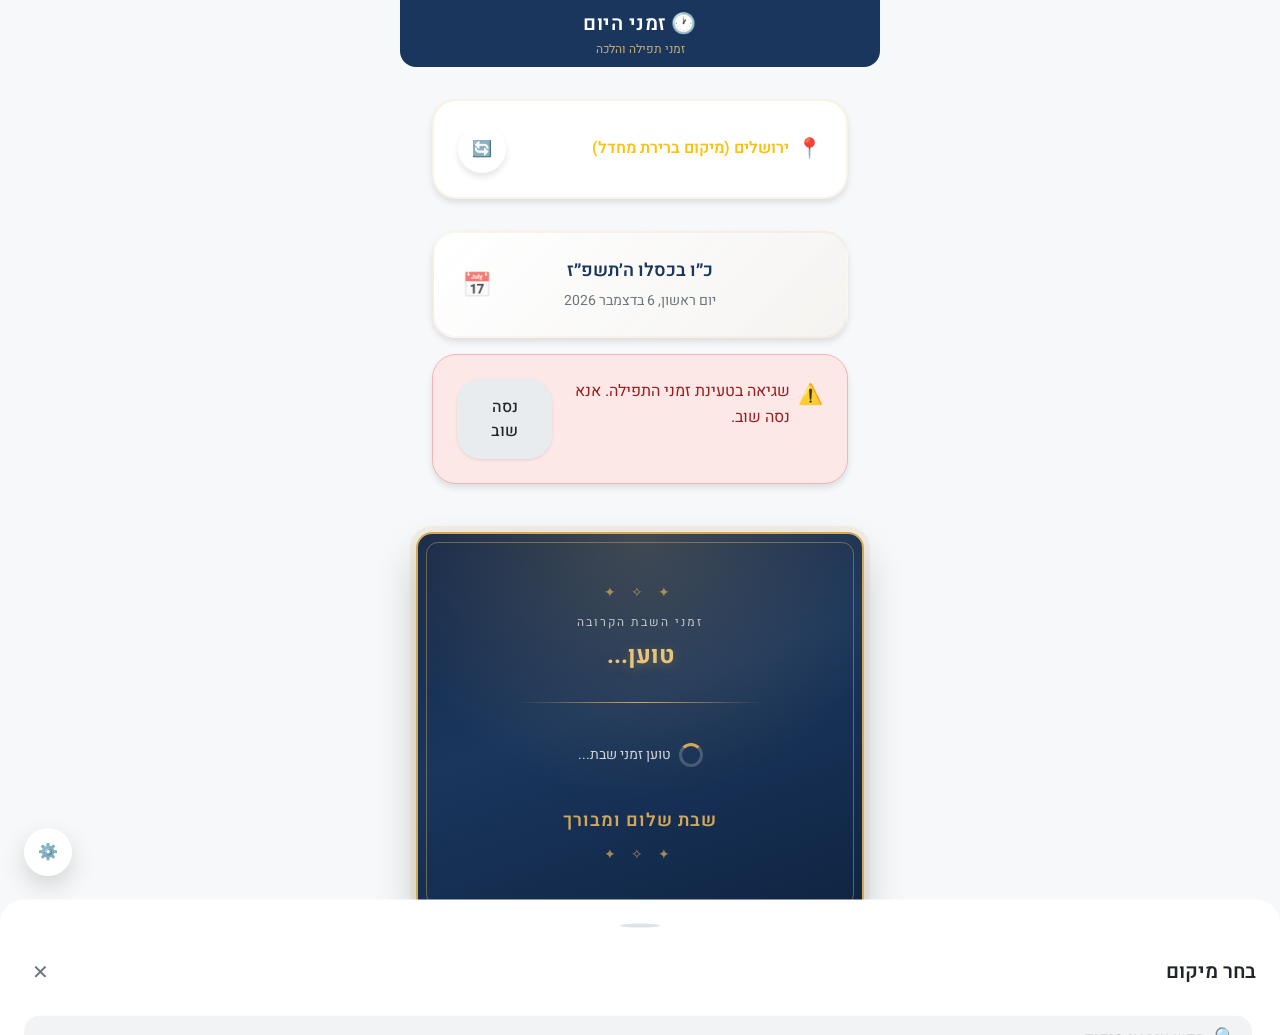
==== index.html @ 5bf45f2b "feat: add dedicated Shabbat times section with Parashat HaShavua Replace the Shabbat zmanim that use" ====
<!DOCTYPE html>
<html lang="he" dir="rtl">
<head>
    <meta charset="UTF-8">
    <meta name="viewport" content="width=device-width, initial-scale=1.0, maximum-scale=1.0, user-scalable=no, viewport-fit=cover">
    <meta name="theme-color" content="#1a365d">
    <meta name="apple-mobile-web-app-capable" content="yes">
    <meta name="apple-mobile-web-app-status-bar-style" content="black-translucent">
    <meta name="apple-mobile-web-app-title" content="זמני היום">
    <meta name="mobile-web-app-capable" content="yes">
    <meta name="format-detection" content="telephone=no">
    
    <title>זמני היום - Zmaney HaYom</title>
    <meta name="description" content="זמני תפילה והלכה - Jewish Prayer Times App">
    
    <!-- Favicon & Icons -->
    <link rel="icon" type="image/svg+xml" href="icons/icon-192.svg">
    <link rel="apple-touch-icon" href="icons/icon-192.svg">
    <link rel="manifest" href="manifest.json">
    
    <!-- Styles -->
    <link rel="preconnect" href="https://fonts.googleapis.com">
    <link rel="preconnect" href="https://fonts.gstatic.com" crossorigin>
    <link href="https://fonts.googleapis.com/css2?family=Heebo:wght@400;500;600;700&display=swap" rel="stylesheet">
    <link rel="stylesheet" href="css/styles.css">
</head>
<body>
    <div class="app-container">
        <!-- Header -->
        <header class="header" style="margin-bottom: 2rem;">
            <div class="header-content">
                <h1 class="app-title">🕐 זמני היום</h1>
                <p class="app-subtitle">זמני תפילה והלכה</p>
            </div>
        </header>

        <!-- Main Content -->
        <main class="main-content">
            <!-- Location Section -->
            <section class="location-section">
                <div class="location-info">
                    <span class="location-icon">📍</span>
                    <span id="location-name" class="location-name">מאתר מיקום...</span>
                </div>
                <button id="refresh-btn" class="btn btn-icon" aria-label="רענן מיקום">
                    🔄
                </button>
            </section>

            <!-- Date Section -->
            <section class="date-section">
                <div class="date-picker-container">
                    <button id="date-picker-btn" class="date-picker-btn" aria-label="בחר תאריך">
                        📅
                    </button>
                    <input type="date" id="date-input" class="date-input-hidden">
                    <div id="hebrew-date" class="hebrew-date">טוען תאריך...</div>
                    <div id="gregorian-date" class="gregorian-date"></div>
                    <button id="today-btn" class="today-btn" style="display: none;">
                       חזרה להיום ←
                    </button>
                </div>
            </section>

            <!-- Next Zman Countdown -->
            <section id="next-zman" class="next-zman-section" style="display: none; margin-bottom: 2rem;">
                <div class="next-zman-label">הזמן הבא:</div>
                <div class="next-zman-info">
                    <span id="next-zman-name" class="next-zman-name"></span>
                    <span id="next-zman-countdown" class="next-zman-countdown"></span>
                    <span id="next-zman-time" class="next-zman-time"></span>
                </div>
            </section>

            <!-- Loading State -->
            <div id="loading" class="loading-container">
                <div class="spinner"></div>
                <p>טוען זמנים...</p>
            </div>

            <!-- Error State -->
            <div id="error" class="alert alert-error" style="display: none;">
                <span class="alert-icon">⚠️</span>
                <span id="error-message">שגיאה בטעינת הנתונים</span>
                <button id="retry-btn" class="btn btn-secondary">נסה שוב</button>
            </div>

            <!-- Zmanim Grid -->
            <section id="zmanim-container" class="zmanim-grid" style="display: none;">
                <!-- Cards will be injected here by JavaScript -->
            </section>

            <!-- Shabbat Times Section -->
            <section id="shabbat-section" class="shabbat-section" aria-label="זמני שבת">
                <div class="shabbat-card">
                    <div class="shabbat-ornament shabbat-ornament-top">✦ ✧ ✦</div>
                    <div class="shabbat-header">
                        <span class="shabbat-eyebrow">זמני השבת הקרובה</span>
                        <h2 id="shabbat-parasha" class="shabbat-parasha">טוען...</h2>
                        <div id="shabbat-tags" class="shabbat-tags"></div>
                        <p id="shabbat-date" class="shabbat-date"></p>
                    </div>
                    <div id="shabbat-times" class="shabbat-times">
                        <div class="shabbat-loading">
                            <div class="spinner spinner-small"></div>
                            <span>טוען זמני שבת...</span>
                        </div>
                    </div>
                    <p class="shabbat-blessing">שבת שלום ומבורך</p>
                    <div class="shabbat-ornament shabbat-ornament-bottom">✦ ✧ ✦</div>
                </div>
            </section>
        </main>

        <!-- Footer -->
        <footer class="footer">
            <p>נתונים מ-<a href="https://www.hebcal.com" target="_blank" rel="noopener">Hebcal</a></p>
            <p class="footer-note">הזמנים להלכה בלבד - יש להתייעץ עם רב</p>
        </footer>

        <!-- Settings Button (Fixed Position) -->
        <button class="btn btn-icon btn-settings" id="settings-btn" aria-label="הגדרות">
            ⚙️
        </button>

        <!-- Settings Modal -->
        <div class="modal-overlay" id="settings-overlay"></div>
        <div class="modal" id="settings-modal">
            <div class="modal-handle"></div>
            <div class="modal-header">
                <h2 class="modal-title">הגדרות תצוגה</h2>
                <button class="modal-close" id="settings-close" aria-label="סגור">✕</button>
            </div>
            <div class="modal-content">
                <p class="settings-description">בחר אילו זמנים להציג:</p>
                
                <div class="settings-group" id="zmanim-toggles">
                    <!-- Toggles will be generated by JavaScript -->
                </div>

                <div class="settings-actions">
                    <button class="btn btn-secondary" id="select-all-btn">בחר הכל</button>
                    <button class="btn btn-secondary" id="deselect-all-btn">נקה הכל</button>
                </div>
            </div>
        </div>

        <!-- Location Picker Modal -->
        <div class="modal-overlay" id="location-overlay"></div>
        <div class="modal location-modal" id="location-modal">
            <div class="modal-handle"></div>
            <div class="modal-header">
                <h2 class="modal-title">בחר מיקום</h2>
                <button class="modal-close" id="location-close" aria-label="סגור">✕</button>
            </div>
            <div class="modal-content">
                
                <!-- Search Box -->
                <div class="location-search">
                    <div class="search-input-wrapper">
                        <span class="search-icon">🔍</span>
                        <input 
                            type="text" 
                            id="location-search-input" 
                            class="search-input"
                            placeholder="חפש עיר או מיקום..."
                            autocomplete="off"
                        >
                        <button class="search-clear" id="search-clear" style="display: none;">✕</button>
                    </div>
                    <div class="search-results" id="search-results" style="display: none;"></div>
                </div>

                <!-- Current Location Button -->
                <button class="location-option location-current" id="use-current-location">
                    <span class="location-option-icon">📍</span>
                    <div class="location-option-text">
                        <span class="location-option-name">השתמש במיקום הנוכחי</span>
                        <span class="location-option-sub">זיהוי אוטומטי באמצעות GPS</span>
                    </div>
                    <span class="location-option-arrow">←</span>
                </button>

                <!-- Favorites Section -->
                <div class="location-section" id="favorites-section">
                    <div class="location-section-header">
                        <h3 class="location-section-title">⭐ מיקומים שמורים</h3>
                    </div>
                    <div class="location-list" id="favorites-list">
                        <p class="location-empty">אין מיקומים שמורים</p>
                    </div>
                </div>

                <!-- Recent Searches Section -->
                <div class="location-section" id="recent-section">
                    <div class="location-section-header">
                        <h3 class="location-section-title">🕐 חיפושים אחרונים</h3>
                    </div>
                    <div class="location-list" id="recent-list">
                        <p class="location-empty">אין חיפושים אחרונים</p>
                    </div>
                </div>

            </div>
        </div>

    </div>

    <!-- Scripts -->
    <script type="module" src="js/app.js"></script>
</body>
</html>
---- css/styles.css ----
/* ============================================
   זמני היום - Jewish Prayer Times App
   Mobile-First Responsive CSS
   ============================================ */

/* ============================================
   CSS Custom Properties (Variables)
   ============================================ */
:root {
  /* Primary Colors - Spiritual Theme */
  --color-primary: #1a365d;
  --color-primary-light: #2c5282;
  --color-primary-dark: #0f2442;
  
  /* Gold Accents */
  --color-gold: #d4a857;
  --color-gold-light: #e6c47a;
  --color-gold-dark: #b8923e;
  
  /* Neutral Colors */
  --color-white: #ffffff;
  --color-off-white: #f7f8fa;
  --color-gray-100: #f1f3f5;
  --color-gray-200: #e9ecef;
  --color-gray-300: #dee2e6;
  --color-gray-400: #ced4da;
  --color-gray-500: #adb5bd;
  --color-gray-600: #6c757d;
  --color-gray-700: #495057;
  --color-gray-800: #343a40;
  --color-gray-900: #212529;
  
  /* Semantic Colors */
  --color-success: #28a745;
  --color-warning: #ffc107;
  --color-error: #dc3545;
  --color-info: #17a2b8;
  
  /* Background Colors */
  --bg-primary: linear-gradient(135deg, #1a365d 0%, #2c5282 50%, #1a365d 100%);
  --bg-card: var(--color-white);
  --bg-body: var(--color-off-white);
  
  /* Text Colors */
  --text-primary: var(--color-gray-900);
  --text-secondary: var(--color-gray-600);
  --text-light: var(--color-white);
  --text-gold: var(--color-gold);
  
  /* Shadows */
  --shadow-sm: 0 1px 3px rgba(0, 0, 0, 0.1);
  --shadow-md: 0 4px 6px rgba(0, 0, 0, 0.1);
  --shadow-lg: 0 10px 25px rgba(0, 0, 0, 0.15);
  --shadow-xl: 0 20px 40px rgba(0, 0, 0, 0.2);
  --shadow-gold: 0 4px 15px rgba(212, 168, 87, 0.3);
  
  /* Border Radius */
  --radius-sm: 8px;
  --radius-md: 12px;
  --radius-lg: 16px;
  --radius-xl: 24px;
  --radius-full: 50%;
  
  /* Spacing */
  --space-xs: 4px;
  --space-sm: 8px;
  --space-md: 16px;
  --space-lg: 24px;
  --space-xl: 32px;
  --space-2xl: 48px;
  
  /* Typography */
  --font-family: 'Heebo', 'Segoe UI', Tahoma, Geneva, Verdana, sans-serif;
  --font-family-hebrew: 'Heebo', 'David Libre', 'Frank Ruhl Libre', serif;
  --font-size-xs: 0.75rem;
  --font-size-sm: 0.875rem;
  --font-size-md: 1rem;
  --font-size-lg: 1.125rem;
  --font-size-xl: 1.25rem;
  --font-size-2xl: 1.5rem;
  --font-size-3xl: 2rem;
  --font-weight-normal: 400;
  --font-weight-medium: 500;
  --font-weight-semibold: 600;
  --font-weight-bold: 700;
  
  /* Transitions */
  --transition-fast: 150ms ease;
  --transition-normal: 250ms ease;
  --transition-slow: 350ms ease;
  
  /* Z-Index Scale */
  --z-base: 1;
  --z-dropdown: 100;
  --z-sticky: 200;
  --z-modal: 300;
  --z-overlay: 400;
  --z-toast: 500;
  
  /* Safe Area (iPhone Notch) */
  --safe-area-top: env(safe-area-inset-top, 0px);
  --safe-area-bottom: env(safe-area-inset-bottom, 0px);
  --safe-area-left: env(safe-area-inset-left, 0px);
  --safe-area-right: env(safe-area-inset-right, 0px);
}

/* ============================================
   Dark Mode Support
   ============================================ */
@media (prefers-color-scheme: dark) {
  :root {
    --color-primary: #2c5282;
    --color-primary-light: #3d7aed;
    --color-primary-dark: #1a365d;
    
    --bg-card: #1e2a3a;
    --bg-body: #0f1724;
    
    --text-primary: #e2e8f0;
    --text-secondary: #a0aec0;
    
    --color-gray-100: #2d3748;
    --color-gray-200: #4a5568;
    --color-gray-300: #718096;
    
    --shadow-sm: 0 1px 3px rgba(0, 0, 0, 0.3);
    --shadow-md: 0 4px 6px rgba(0, 0, 0, 0.4);
    --shadow-lg: 0 10px 25px rgba(0, 0, 0, 0.5);
  }
  
  /* Card titles in dark mode */
  .time-name {
    color: #e2e8f0 !important;
  }
  
  .time-value {
    color: #90cdf4 !important;
  }
}

/* ============================================
   Reset & Base Styles
   ============================================ */
*,
*::before,
*::after {
  box-sizing: border-box;
  margin: 0;
  padding: 0;
}

html {
  font-size: 16px;
  -webkit-text-size-adjust: 100%;
  -webkit-tap-highlight-color: transparent;
  scroll-behavior: smooth;
}

body {
  font-family: var(--font-family);
  font-size: var(--font-size-md);
  font-weight: var(--font-weight-normal);
  line-height: 1.6;
  color: var(--text-primary);
  background: var(--bg-body);
  min-height: 100vh;
  min-height: -webkit-fill-available;
  direction: rtl;
  text-align: right;
  padding-top: var(--safe-area-top);
  padding-bottom: var(--safe-area-bottom);
  padding-left: var(--safe-area-left);
  padding-right: var(--safe-area-right);
  -webkit-font-smoothing: antialiased;
  -moz-osx-font-smoothing: grayscale;
}

/* ============================================
   App Container
   ============================================ */
.app-container {
  max-width: 480px;
  margin: 0 auto;
  min-height: 100vh;
  display: flex;
  flex-direction: column;
}

/* ============================================
   Header Styles
   ============================================ */
.header {
  background: var(--color-primary);
  color: var(--text-light);
  padding: var(--space-sm) var(--space-md);
  padding-top: calc(var(--space-sm) + var(--safe-area-top));
  text-align: center;
  position: relative;
  border-radius: 0 0 var(--radius-lg) var(--radius-lg);
}

.header-content {
  position: relative;
  z-index: var(--z-base);
}

.app-title {
  font-family: var(--font-family-hebrew);
  font-size: var(--font-size-xl);
  font-weight: var(--font-weight-semibold);
  margin-bottom: 0;
  letter-spacing: 0.5px;
}

.app-title-icon {
  display: inline-block;
  margin-left: var(--space-sm);
  font-size: var(--font-size-lg);
}

.app-subtitle {
  font-size: var(--font-size-xs);
  opacity: 0.85;
  color: var(--color-gold-light);
}

/* Decorative Star of David */
.header-decoration {
  display: none;
}

.header-decoration-right {
  display: none;
}

/* ============================================
   Location Display Section
   ============================================ */
.location-section {
  background: var(--bg-card);
  padding: var(--space-lg);
  margin: var(--space-md);
  border-radius: var(--radius-xl);
  box-shadow: var(--shadow-md);
  display: flex;
  align-items: center;
  justify-content: space-between;
  gap: var(--space-md);
  border: 2px solid rgba(212, 168, 87, 0.15);
}

.location-info {
  display: flex;
  align-items: center;
  gap: var(--space-sm);
  flex: 1;
  min-width: 0;
}

.location-icon {
  font-size: var(--font-size-xl);
  color: var(--color-primary);
  flex-shrink: 0;
}

.location-text {
  flex: 1;
  min-width: 0;
}

.location-name {
  font-size: var(--font-size-md);
  font-weight: var(--font-weight-semibold);
  color: var(--text-primary);
  white-space: nowrap;
  overflow: hidden;
  text-overflow: ellipsis;
}

.location-coords {
  font-size: var(--font-size-xs);
  color: var(--text-secondary);
  direction: ltr;
  text-align: right;
}

/* ============================================
   Date Display
   ============================================ */
.date-section {
  text-align: center;
  padding: var(--space-lg);
  background: linear-gradient(135deg, var(--bg-card) 0%, rgba(212, 168, 87, 0.05) 100%);
  border-radius: var(--radius-xl);
  margin: var(--space-md);
  box-shadow: var(--shadow-md);
  border: 2px solid rgba(212, 168, 87, 0.1);
}

.date-picker-container {
  display: flex;
  flex-direction: column;
  align-items: center;
  gap: var(--space-xs);
  position: relative;
  padding: 0 50px; /* Space for icons on both sides */
}

.hebrew-date {
  font-family: var(--font-family-hebrew);
  font-size: var(--font-size-lg);
  font-weight: var(--font-weight-semibold);
  color: var(--color-primary);
}

.gregorian-date {
  font-size: var(--font-size-sm);
  color: var(--text-secondary);
  direction: ltr;
  display: inline-block;
}

.date-picker-btn {
  position: absolute;
  left: 0;
  top: 50%;
  transform: translateY(-50%);
  background: none;
  border: none;
  font-size: 1.5rem;
  cursor: pointer;
  padding: var(--space-xs);
  border-radius: var(--radius-md);
  transition: all 0.2s ease;
  opacity: 0.7;
}

.date-picker-btn:hover {
  opacity: 1;
  background: rgba(212, 168, 87, 0.1);
}

.date-input-hidden {
  position: absolute;
  left: 0;
  top: 50%;
  transform: translateY(-50%);
  width: 44px;
  height: 44px;
  opacity: 0;
  cursor: pointer;
  z-index: 10;
  /* Make clickable on iOS */
  -webkit-appearance: none;
  appearance: none;
}

.today-btn {
  position: absolute;
  right: -24px;
  top: 50%;
  transform: translateY(-50%);
  padding: var(--space-xs) var(--space-sm);
  background: var(--color-accent);
  color: white;
  border: none;
  border-radius: var(--radius-lg);
  font-family: var(--font-family-hebrew);
  font-size: var(--font-size-xs);
  font-weight: var(--font-weight-semibold);
  cursor: pointer;
  transition: all 0.2s ease;
  box-shadow: 0 2px 8px rgba(212, 168, 87, 0.4);
  animation: pulse-glow 2s ease-in-out infinite;
  white-space: nowrap;
}

.today-btn:hover {
  background: var(--color-accent-dark);
  transform: translateY(-50%) scale(1.05);
}

@keyframes pulse-glow {
  0%, 100% {
    box-shadow: 0 2px 8px rgba(212, 168, 87, 0.4);
  }
  50% {
    box-shadow: 0 2px 16px rgba(212, 168, 87, 0.7);
  }
}

.date-section.custom-date {
  border-color: var(--color-accent);
  background: linear-gradient(135deg, var(--bg-card) 0%, rgba(212, 168, 87, 0.15) 100%);
}

/* ============================================
   Main Content Area
   ============================================ */
.main-content {
  flex: 1;
  padding: var(--space-md);
  padding-bottom: calc(var(--space-xl) + var(--safe-area-bottom));
  margin-top: calc(-1 * var(--space-xl));
  position: relative;
  z-index: 10;
}

/* ============================================
   Prayer Times Grid
   ============================================ */
.times-grid {
  display: grid;
  grid-template-columns: repeat(2, 1fr);
  gap: var(--space-md);
}

/* Zmanim Grid (alternative name) */
.zmanim-grid {
  display: grid;
  grid-template-columns: repeat(2, 1fr);
  gap: var(--space-md);
}

/* Single column for very small screens */
@media (max-width: 320px) {
  .times-grid,
  .zmanim-grid {
    grid-template-columns: 1fr;
  }
}

/* Three columns for larger screens */
@media (min-width: 768px) {
  .times-grid,
  .zmanim-grid {
    grid-template-columns: repeat(3, 1fr);
  }
}

/* ============================================
   Next Zman Countdown Section
   ============================================ */
.next-zman-section {
  background: linear-gradient(135deg, var(--color-primary) 0%, var(--color-primary-light) 100%);
  color: var(--text-light);
  padding: var(--space-xl);\n  border-radius: var(--radius-xl);
  margin-top: var(--space-lg);
  text-align: center;
  box-shadow: var(--shadow-lg);
  border: 3px solid rgba(212, 168, 87, 0.3);
  border-radius: var(--radius-xl);
}

.next-zman-label {
  font-size: var(--font-size-sm);
  opacity: 0.9;
  margin-bottom: var(--space-sm);
  text-transform: uppercase;
  letter-spacing: 1px;
}

.next-zman-info {
  display: flex;
  flex-direction: column;
  align-items: center;
  gap: var(--space-sm);
}

.next-zman-name {
  font-size: var(--font-size-xl);
  font-weight: var(--font-weight-bold);
  color: var(--color-gold-light);
}

.next-zman-countdown {
  font-size: var(--font-size-3xl);
  font-weight: var(--font-weight-bold);
  direction: ltr;
  font-variant-numeric: tabular-nums;
  text-shadow: 0 2px 8px rgba(0, 0, 0, 0.3);
}

.next-zman-time {
  font-size: var(--font-size-md);
  opacity: 0.85;
  direction: ltr;
  font-weight: var(--font-weight-medium);
  color: var(--color-gold-light);
}

/* ============================================
   Time Card Styles
   ============================================ */
.time-card {
  background: var(--bg-card);
  border-radius: var(--radius-xl);
  padding: var(--space-xl);
  text-align: center;
  box-shadow: var(--shadow-md);
  transition: transform var(--transition-normal), 
              box-shadow var(--transition-normal);
  position: relative;
  overflow: hidden;
  border: 2px solid rgba(212, 168, 87, 0.1);
}

.time-card::before {
  content: '';
  position: absolute;
  top: 0;
  left: 0;
  right: 0;
  height: 4px;
  background: linear-gradient(90deg, var(--color-gold), var(--color-gold-light));
  opacity: 0;
  transition: opacity var(--transition-normal);
}

.time-card:hover,
.time-card:focus-within {
  transform: translateY(-4px) scale(1.02);
  box-shadow: var(--shadow-xl);
  border-color: rgba(212, 168, 87, 0.3);
}

.time-card:hover::before,
.time-card.active::before {
  opacity: 1;
}

.time-card.active {
  border: 3px solid var(--color-gold);
  box-shadow: var(--shadow-gold);
  transform: scale(1.05);
  background: linear-gradient(135deg, rgba(212, 168, 87, 0.1) 0%, var(--bg-card) 100%);
}

.time-card-icon {
  font-size: var(--font-size-2xl);
  margin-bottom: var(--space-sm);
  display: block;
}

.time-card-name {
  font-family: var(--font-family-hebrew);
  font-size: var(--font-size-md);
  font-weight: var(--font-weight-semibold);
  color: var(--text-primary);
  margin-bottom: var(--space-xs);
}

.time-card-name-english {
  font-size: var(--font-size-xs);
  color: var(--text-secondary);
  margin-bottom: var(--space-sm);
  display: block;
}

.time-card-value {
  font-size: var(--font-size-xl);
  font-weight: var(--font-weight-bold);
  color: var(--color-primary);
  direction: ltr;
  display: inline-block;
  font-variant-numeric: tabular-nums;
}

.time-card-passed {
  opacity: 0.5;
}

.time-card-passed .time-card-value {
  text-decoration: line-through;
  color: var(--text-secondary);
}

/* Special styling for important times */
.time-card.sunrise {
  background: linear-gradient(135deg, #fff9e6 0%, #fff 100%);
}

.time-card.sunset {
  background: linear-gradient(135deg, #ffe6cc 0%, #fff 100%);
}

/* צאת הכוכבים - Night time styling */
.time-card.tzeit {
  background: linear-gradient(135deg, #1a1f3c 0%, #2d3a5c 50%, #1a2744 100%);
  color: var(--color-white);
  border-color: rgba(100, 120, 180, 0.3);
}

.time-card.tzeit .time-name {
  color: var(--color-white);
}

.time-card.tzeit .time-value {
  color: var(--color-gold-light);
}

.time-card.tzeit .time-icon {
  filter: drop-shadow(0 0 8px rgba(255, 215, 100, 0.6));
}

.time-card.tzeit::before {
  background: linear-gradient(90deg, rgba(255, 215, 100, 0.6), rgba(200, 180, 255, 0.6));
}

@media (prefers-color-scheme: dark) {
  .time-card.sunrise {
    background: linear-gradient(135deg, #2d2a1f 0%, var(--bg-card) 100%);
  }
  
  .time-card.sunset {
    background: linear-gradient(135deg, #2d2520 0%, var(--bg-card) 100%);
  }
  
  .time-card.tzeit {
    background: linear-gradient(135deg, #0d1225 0%, #1a2744 50%, #0d1225 100%);
  }
  
  .settings-item {
    background: var(--color-gray-800);
  }
  
  .settings-item:hover {
    background: var(--color-gray-700);
  }
  
  .settings-item-name {
    color: var(--color-white);
  }
  
  .settings-item-english {
    color: var(--color-gray-400);
  }
  
  .settings-description {
    color: var(--color-gray-400);
  }
  
  .settings-actions {
    border-top-color: var(--color-gray-700);
  }
  
  .modal {
    background: var(--color-gray-900);
  }
  
  .modal-title {
    color: var(--color-white);
  }
  
  .modal-close {
    color: var(--color-gray-400);
  }
  
  .search-input-wrapper {
    background: var(--color-gray-700);
  }
  
  .search-input {
    color: var(--color-white);
  }
  
  .search-results {
    background: var(--color-gray-800);
  }
  
  .search-result-item {
    border-bottom-color: var(--color-gray-700);
  }
  
  .search-result-item:hover {
    background: var(--color-gray-700);
  }
  
  .location-item {
    background: var(--color-gray-700);
  }
  
  .location-item:hover {
    background: var(--color-gray-600);
  }
}

/* ============================================
   Filtered/Hidden Zman Cards
   ============================================ */
.time-card.filtered-out {
  display: none !important;
}

/* ============================================
   Full Width Cards
   ============================================ */
.time-card.full-width {
  grid-column: 1 / -1;
  display: flex;
  align-items: center;
  justify-content: space-between;
  text-align: right;
  padding: var(--space-md) var(--space-lg);
}

.time-card.full-width .time-card-icon {
  margin-bottom: 0;
  margin-left: var(--space-md);
}

.time-card.full-width .time-card-info {
  flex: 1;
}

.time-card.full-width .time-card-name {
  margin-bottom: 0;
}

/* ============================================
   Shabbat Times Section
   ============================================ */
.shabbat-section {
  margin-top: var(--space-2xl);
  animation: fadeIn 500ms ease-out;
}

.shabbat-card {
  position: relative;
  padding: var(--space-xl) var(--space-lg);
  text-align: center;
  color: var(--text-light);
  background:
    radial-gradient(circle at 50% 0%, rgba(212, 168, 87, 0.22) 0%, transparent 60%),
    linear-gradient(160deg, #15294a 0%, #1a365d 45%, #0f2442 100%);
  border: 2px solid var(--color-gold);
  border-radius: var(--radius-lg);
  box-shadow: var(--shadow-xl), 0 0 0 6px rgba(212, 168, 87, 0.12);
  overflow: hidden;
}

/* Inner decorative frame */
.shabbat-card::before {
  content: '';
  position: absolute;
  inset: 8px;
  border: 1px solid rgba(212, 168, 87, 0.45);
  border-radius: var(--radius-md);
  pointer-events: none;
}

.shabbat-ornament {
  color: var(--color-gold);
  font-size: var(--font-size-sm);
  letter-spacing: 6px;
  opacity: 0.75;
}

.shabbat-ornament-top {
  margin-bottom: var(--space-sm);
}

.shabbat-ornament-bottom {
  margin-top: var(--space-sm);
}

.shabbat-header {
  position: relative;
  padding-bottom: var(--space-md);
  margin-bottom: var(--space-lg);
}

.shabbat-header::after {
  content: '';
  position: absolute;
  bottom: 0;
  right: 15%;
  left: 15%;
  height: 1px;
  background: linear-gradient(90deg, transparent, var(--color-gold), transparent);
}

.shabbat-eyebrow {
  display: block;
  font-size: var(--font-size-xs);
  letter-spacing: 2px;
  text-transform: uppercase;
  color: rgba(255, 255, 255, 0.7);
  margin-bottom: var(--space-sm);
}

.shabbat-parasha {
  font-family: var(--font-family-hebrew);
  font-size: var(--font-size-2xl);
  font-weight: var(--font-weight-bold);
  color: var(--color-gold-light);
  text-shadow: 0 2px 12px rgba(212, 168, 87, 0.35);
  line-height: 1.3;
}

.shabbat-tags {
  display: flex;
  flex-wrap: wrap;
  justify-content: center;
  gap: var(--space-xs);
  margin-top: var(--space-sm);
}

.shabbat-tag {
  padding: 2px var(--space-sm);
  font-size: var(--font-size-xs);
  color: var(--color-gold-light);
  background: rgba(212, 168, 87, 0.15);
  border: 1px solid rgba(212, 168, 87, 0.4);
  border-radius: var(--radius-xl);
}

.shabbat-date {
  margin-top: var(--space-sm);
  font-size: var(--font-size-sm);
  color: rgba(255, 255, 255, 0.75);
}

.shabbat-times {
  display: flex;
  flex-direction: column;
  gap: var(--space-sm);
}

.shabbat-time-row {
  display: flex;
  align-items: center;
  gap: var(--space-sm);
  padding: var(--space-sm) var(--space-md);
  background: rgba(255, 255, 255, 0.07);
  border: 1px solid rgba(255, 255, 255, 0.1);
  border-radius: var(--radius-md);
  transition: background var(--transition-fast);
}

.shabbat-time-row:hover {
  background: rgba(255, 255, 255, 0.12);
}

.shabbat-time-row.highlight {
  background: rgba(212, 168, 87, 0.18);
  border-color: rgba(212, 168, 87, 0.55);
}

.shabbat-time-icon {
  font-size: var(--font-size-xl);
  line-height: 1;
}

.shabbat-time-name {
  flex: 1;
  text-align: right;
  font-size: var(--font-size-md);
  font-weight: var(--font-weight-medium);
}

.shabbat-time-note {
  display: block;
  font-size: var(--font-size-xs);
  font-weight: var(--font-weight-normal);
  color: rgba(255, 255, 255, 0.6);
}

.shabbat-time-value {
  font-size: var(--font-size-xl);
  font-weight: var(--font-weight-bold);
  color: var(--color-gold-light);
  direction: ltr;
  font-variant-numeric: tabular-nums;
}

.shabbat-blessing {
  margin-top: var(--space-lg);
  font-family: var(--font-family-hebrew);
  font-size: var(--font-size-lg);
  font-weight: var(--font-weight-semibold);
  color: var(--color-gold);
  letter-spacing: 1px;
}

.shabbat-loading,
.shabbat-error {
  display: flex;
  align-items: center;
  justify-content: center;
  gap: var(--space-sm);
  padding: var(--space-md);
  font-size: var(--font-size-sm);
  color: rgba(255, 255, 255, 0.8);
}

.shabbat-loading .spinner {
  border-color: rgba(255, 255, 255, 0.2);
  border-top-color: var(--color-gold);
}

@media (min-width: 768px) {
  .shabbat-card {
    padding: var(--space-2xl);
  }
}

/* ============================================
   Button Styles
   ============================================ */
.btn {
  display: inline-flex;
  align-items: center;
  justify-content: center;
  gap: var(--space-sm);
  padding: var(--space-md) var(--space-lg);
  font-family: var(--font-family);
  font-size: var(--font-size-md);
  font-weight: var(--font-weight-medium);
  text-decoration: none;
  border: none;
  border-radius: var(--radius-xl);
  cursor: pointer;
  transition: all var(--transition-normal);
  -webkit-tap-highlight-color: transparent;
  user-select: none;
  box-shadow: var(--shadow-sm);
}

.btn:focus {
  outline: 2px solid var(--color-gold);
  outline-offset: 2px;
}

.btn:disabled {
  opacity: 0.6;
  cursor: not-allowed;
}

/* Primary Button */
.btn-primary {
  background: var(--color-primary);
  color: var(--text-light);
}

.btn-primary:hover:not(:disabled) {
  background: var(--color-primary-light);
  transform: translateY(-1px);
}

.btn-primary:active:not(:disabled) {
  transform: translateY(0);
}

/* Secondary Button */
.btn-secondary {
  background: var(--color-gray-200);
  color: var(--text-primary);
}

.btn-secondary:hover:not(:disabled) {
  background: var(--color-gray-300);
}

/* Gold Button */
.btn-gold {
  background: linear-gradient(135deg, var(--color-gold), var(--color-gold-dark));
  color: var(--color-primary-dark);
  font-weight: var(--font-weight-semibold);
}

.btn-gold:hover:not(:disabled) {
  background: linear-gradient(135deg, var(--color-gold-light), var(--color-gold));
  box-shadow: var(--shadow-gold);
}

/* Icon Button */
.btn-icon {
  width: 48px;
  height: 48px;
  padding: 0;
  border-radius: var(--radius-full);
  background: var(--bg-card);
  color: var(--color-primary);
  box-shadow: var(--shadow-md);
}

.btn-icon:hover:not(:disabled) {
  box-shadow: var(--shadow-md);
  color: var(--color-gold);
}

/* Refresh Button */
.btn-refresh {
  background: transparent;
  color: var(--color-primary);
  border: 2px solid var(--color-primary);
}

.btn-refresh:hover:not(:disabled) {
  background: var(--color-primary);
  color: var(--text-light);
}

.btn-refresh.loading .btn-icon-spin {
  animation: spin 1s linear infinite;
}

/* Settings Button */
.btn-settings {
  position: fixed;
  bottom: calc(var(--space-lg) + var(--safe-area-bottom));
  left: var(--space-lg);
  z-index: var(--z-sticky);
  box-shadow: var(--shadow-lg);
}

@keyframes spin {
  from { transform: rotate(0deg); }
  to { transform: rotate(360deg); }
}

/* ============================================
   Action Bar
   ============================================ */
.action-bar {
  display: flex;
  justify-content: center;
  gap: var(--space-md);
  padding: var(--space-md);
  margin-top: var(--space-md);
}

/* ============================================
   Loading Spinner
   ============================================ */
.loading-container {
  display: flex;
  flex-direction: column;
  align-items: center;
  justify-content: center;
  min-height: 300px;
  gap: var(--space-lg);
}

.spinner {
  width: 48px;
  height: 48px;
  border: 4px solid var(--color-gray-200);
  border-top-color: var(--color-gold);
  border-radius: var(--radius-full);
  animation: spin 1s linear infinite;
}

.spinner-small {
  width: 24px;
  height: 24px;
  border-width: 3px;
}

.spinner-large {
  width: 64px;
  height: 64px;
  border-width: 5px;
}

.loading-text {
  font-size: var(--font-size-md);
  color: var(--text-secondary);
  animation: pulse 1.5s ease-in-out infinite;
}

@keyframes pulse {
  0%, 100% { opacity: 1; }
  50% { opacity: 0.5; }
}

/* Skeleton Loading */
.skeleton {
  background: linear-gradient(
    90deg,
    var(--color-gray-200) 25%,
    var(--color-gray-100) 50%,
    var(--color-gray-200) 75%
  );
  background-size: 200% 100%;
  animation: skeleton-loading 1.5s infinite;
  border-radius: var(--radius-sm);
}

.skeleton-text {
  height: 1em;
  margin-bottom: var(--space-sm);
}

.skeleton-time {
  height: 1.5em;
  width: 60%;
  margin: 0 auto;
}

@keyframes skeleton-loading {
  0% { background-position: 200% 0; }
  100% { background-position: -200% 0; }
}

/* ============================================
   Error Message Styles
   ============================================ */
.error-container {
  display: flex;
  flex-direction: column;
  align-items: center;
  justify-content: center;
  padding: var(--space-xl);
  text-align: center;
  min-height: 300px;
}

.error-icon {
  font-size: 4rem;
  margin-bottom: var(--space-md);
  color: var(--color-error);
}

.error-title {
  font-size: var(--font-size-xl);
  font-weight: var(--font-weight-semibold);
  color: var(--text-primary);
  margin-bottom: var(--space-sm);
}

.error-message {
  font-size: var(--font-size-md);
  color: var(--text-secondary);
  margin-bottom: var(--space-lg);
  max-width: 280px;
}

.error-retry-btn {
  margin-top: var(--space-md);
}

/* Alert Banners */
.alert {
  padding: var(--space-lg);
  border-radius: var(--radius-xl);
  margin: var(--space-md);
  display: flex;
  align-items: flex-start;
  gap: var(--space-sm);
  box-shadow: var(--shadow-md);
  border: 2px solid transparent;
}

.alert-icon {
  font-size: var(--font-size-xl);
  flex-shrink: 0;
}

.alert-content {
  flex: 1;
}

.alert-title {
  font-weight: var(--font-weight-semibold);
  margin-bottom: var(--space-xs);
}

.alert-error {
  background: #fde8e8;
  color: #9b1c1c;
  border: 1px solid #f8b4b4;
}

.alert-warning {
  background: #fdf6b2;
  color: #8e4b10;
  border: 1px solid #fce96a;
}

.alert-info {
  background: #e1effe;
  color: #1e429f;
  border: 1px solid #a4cafe;
}

.alert-success {
  background: #def7ec;
  color: #03543f;
  border: 1px solid #84e1bc;
}

@media (prefers-color-scheme: dark) {
  .alert-error {
    background: #451a1a;
    color: #f8b4b4;
    border-color: #9b1c1c;
  }
  
  .alert-warning {
    background: #3d3510;
    color: #fce96a;
    border-color: #8e4b10;
  }
  
  .alert-info {
    background: #1a2744;
    color: #a4cafe;
    border-color: #1e429f;
  }
  
  .alert-success {
    background: #0d3321;
    color: #84e1bc;
    border-color: #03543f;
  }
}

/* ============================================
   Modal / Settings Panel
   ============================================ */
.modal-overlay {
  position: fixed;
  inset: 0;
  background: rgba(0, 0, 0, 0.5);
  backdrop-filter: blur(4px);
  z-index: var(--z-overlay);
  opacity: 0;
  visibility: hidden;
  transition: opacity var(--transition-normal), 
              visibility var(--transition-normal);
}

.modal-overlay.active {
  opacity: 1;
  visibility: visible;
}

.modal {
  position: fixed;
  bottom: 0;
  left: 0;
  right: 0;
  background: var(--bg-card);
  border-radius: var(--radius-xl) var(--radius-xl) 0 0;
  padding: var(--space-lg);
  padding-bottom: calc(var(--space-lg) + var(--safe-area-bottom));
  z-index: calc(var(--z-overlay) + 1);
  transform: translateY(100%);
  transition: transform var(--transition-normal);
  max-height: 80vh;
  overflow-y: auto;
}

.modal-overlay.active + .modal,
.modal.active {
  transform: translateY(0);
}

.modal-handle {
  width: 40px;
  height: 4px;
  background: var(--color-gray-300);
  border-radius: var(--radius-full);
  margin: 0 auto var(--space-lg);
}

.modal-header {
  display: flex;
  align-items: center;
  justify-content: space-between;
  margin-bottom: var(--space-lg);
}

.modal-title {
  font-size: var(--font-size-xl);
  font-weight: var(--font-weight-semibold);
}

.modal-close {
  background: none;
  border: none;
  font-size: var(--font-size-xl);
  color: var(--text-secondary);
  cursor: pointer;
  padding: var(--space-sm);
}

.modal-content {
  max-height: 60vh;
  overflow-y: auto;
  padding-right: var(--space-xs);
}

.modal-content::-webkit-scrollbar {
  width: 6px;
}

.modal-content::-webkit-scrollbar-track {
  background: var(--color-gray-100);
  border-radius: 3px;
}

.modal-content::-webkit-scrollbar-thumb {
  background: var(--color-gray-400);
  border-radius: 3px;
}

.modal-content::-webkit-scrollbar-thumb:hover {
  background: var(--color-gray-500);
}

/* ============================================
   Settings Form
   ============================================ */
.settings-description {
  font-size: var(--font-size-sm);
  color: var(--text-secondary);
  margin-bottom: var(--space-md);
}

.settings-group {
  margin-bottom: var(--space-lg);
}

.settings-item {
  display: flex;
  align-items: center;
  justify-content: space-between;
  padding: var(--space-md);
  background: var(--color-gray-100);
  border-radius: var(--radius-md);
  margin-bottom: var(--space-sm);
  transition: background var(--transition-fast);
}

.settings-item:hover {
  background: var(--color-gray-200);
}

.settings-item-info {
  display: flex;
  align-items: center;
  gap: var(--space-sm);
}

.settings-item-icon {
  font-size: var(--font-size-xl);
}

.settings-item-text {
  display: flex;
  flex-direction: column;
}

.settings-item-name {
  font-weight: var(--font-weight-semibold);
  color: var(--text-primary);
}

.settings-item-english {
  font-size: var(--font-size-xs);
  color: var(--text-secondary);
}

.settings-actions {
  display: flex;
  gap: var(--space-sm);
  margin-top: var(--space-lg);
  padding-top: var(--space-md);
  border-top: 1px solid var(--color-gray-200);
}

.settings-actions .btn {
  flex: 1;
  font-size: var(--font-size-sm);
  padding: var(--space-sm) var(--space-md);
}

.settings-label {
  display: block;
  font-size: var(--font-size-sm);
  font-weight: var(--font-weight-medium);
  color: var(--text-secondary);
  margin-bottom: var(--space-sm);
}

.settings-input {
  width: 100%;
  padding: var(--space-sm) var(--space-md);
  font-family: var(--font-family);
  font-size: var(--font-size-md);
  border: 2px solid var(--color-gray-300);
  border-radius: var(--radius-md);
  background: var(--bg-card);
  color: var(--text-primary);
  transition: border-color var(--transition-fast);
}

.settings-input:focus {
  outline: none;
  border-color: var(--color-primary);
}

.settings-select {
  appearance: none;
  background-image: url("data:image/svg+xml,%3Csvg xmlns='http://www.w3.org/2000/svg' width='12' height='12' viewBox='0 0 12 12'%3E%3Cpath fill='%236c757d' d='M6 8L1 3h10z'/%3E%3C/svg%3E");
  background-repeat: no-repeat;
  background-position: left 12px center;
  padding-left: 36px;
}

.settings-toggle {
  display: flex;
  align-items: center;
  justify-content: space-between;
  padding: var(--space-sm) 0;
}

.toggle-switch {
  position: relative;
  width: 52px;
  height: 28px;
  background: var(--color-gray-300);
  border-radius: 14px;
  cursor: pointer;
  transition: background var(--transition-fast);
}

.toggle-switch.active {
  background: var(--color-primary);
}

.toggle-switch::after {
  content: '';
  position: absolute;
  top: 2px;
  right: 2px;
  width: 24px;
  height: 24px;
  background: var(--color-white);
  border-radius: var(--radius-full);
  box-shadow: var(--shadow-sm);
  transition: transform var(--transition-fast);
}

.toggle-switch.active::after {
  transform: translateX(-24px);
}

/* ============================================
   Countdown Timer
   ============================================ */
.countdown-section {
  background: linear-gradient(135deg, var(--color-primary), var(--color-primary-light));
  color: var(--text-light);
  padding: var(--space-lg);
  margin: var(--space-md);
  border-radius: var(--radius-lg);
  text-align: center;
  box-shadow: var(--shadow-lg);
}

.countdown-label {
  font-size: var(--font-size-sm);
  opacity: 0.9;
  margin-bottom: var(--space-xs);
}

.countdown-event {
  font-family: var(--font-family-hebrew);
  font-size: var(--font-size-lg);
  font-weight: var(--font-weight-semibold);
  color: var(--color-gold-light);
  margin-bottom: var(--space-sm);
}

.countdown-time {
  font-size: var(--font-size-3xl);
  font-weight: var(--font-weight-bold);
  font-variant-numeric: tabular-nums;
  direction: ltr;
  display: inline-block;
}

.countdown-units {
  display: flex;
  justify-content: center;
  gap: var(--space-lg);
  margin-top: var(--space-sm);
}

.countdown-unit {
  text-align: center;
}

.countdown-unit-value {
  font-size: var(--font-size-2xl);
  font-weight: var(--font-weight-bold);
  display: block;
}

.countdown-unit-label {
  font-size: var(--font-size-xs);
  opacity: 0.8;
}

/* ============================================
   Footer
   ============================================ */
.footer {
  text-align: center;
  padding: var(--space-lg);
  color: var(--text-secondary);
  font-size: var(--font-size-xs);
}

.footer-links {
  display: flex;
  justify-content: center;
  gap: var(--space-md);
  margin-top: var(--space-sm);
}

.footer-link {
  color: var(--color-primary);
  text-decoration: none;
  transition: color var(--transition-fast);
}

.footer-link:hover {
  color: var(--color-gold);
}

/* ============================================
   Animations
   ============================================ */
.fade-in {
  animation: fadeIn var(--transition-normal) ease-out;
}

@keyframes fadeIn {
  from {
    opacity: 0;
    transform: translateY(10px);
  }
  to {
    opacity: 1;
    transform: translateY(0);
  }
}

.slide-up {
  animation: slideUp var(--transition-normal) ease-out;
}

@keyframes slideUp {
  from {
    opacity: 0;
    transform: translateY(20px);
  }
  to {
    opacity: 1;
    transform: translateY(0);
  }
}

.stagger-animation > * {
  opacity: 0;
  animation: fadeIn var(--transition-normal) ease-out forwards;
}

.stagger-animation > *:nth-child(1) { animation-delay: 0ms; }
.stagger-animation > *:nth-child(2) { animation-delay: 50ms; }
.stagger-animation > *:nth-child(3) { animation-delay: 100ms; }
.stagger-animation > *:nth-child(4) { animation-delay: 150ms; }
.stagger-animation > *:nth-child(5) { animation-delay: 200ms; }
.stagger-animation > *:nth-child(6) { animation-delay: 250ms; }
.stagger-animation > *:nth-child(7) { animation-delay: 300ms; }
.stagger-animation > *:nth-child(8) { animation-delay: 350ms; }
.stagger-animation > *:nth-child(9) { animation-delay: 400ms; }
.stagger-animation > *:nth-child(10) { animation-delay: 450ms; }
.stagger-animation > *:nth-child(11) { animation-delay: 500ms; }
.stagger-animation > *:nth-child(12) { animation-delay: 550ms; }

/* ============================================
   Utility Classes
   ============================================ */
.text-center { text-align: center; }
.text-right { text-align: right; }
.text-left { text-align: left; }

.text-primary { color: var(--text-primary); }
.text-secondary { color: var(--text-secondary); }
.text-gold { color: var(--color-gold); }

.font-hebrew { font-family: var(--font-family-hebrew); }
.font-bold { font-weight: var(--font-weight-bold); }
.font-semibold { font-weight: var(--font-weight-semibold); }

.mt-sm { margin-top: var(--space-sm); }
.mt-md { margin-top: var(--space-md); }
.mt-lg { margin-top: var(--space-lg); }

.mb-sm { margin-bottom: var(--space-sm); }
.mb-md { margin-bottom: var(--space-md); }
.mb-lg { margin-bottom: var(--space-lg); }

.p-sm { padding: var(--space-sm); }
.p-md { padding: var(--space-md); }
.p-lg { padding: var(--space-lg); }

.hidden { display: none !important; }
.visible { visibility: visible; }
.invisible { visibility: hidden; }

.flex { display: flex; }
.flex-center { 
  display: flex; 
  align-items: center; 
  justify-content: center; 
}
.flex-between {
  display: flex;
  align-items: center;
  justify-content: space-between;
}

.gap-sm { gap: var(--space-sm); }
.gap-md { gap: var(--space-md); }
.gap-lg { gap: var(--space-lg); }

.rounded { border-radius: var(--radius-md); }
.rounded-lg { border-radius: var(--radius-lg); }
.rounded-full { border-radius: var(--radius-full); }

.shadow { box-shadow: var(--shadow-md); }
.shadow-lg { box-shadow: var(--shadow-lg); }

.direction-ltr { direction: ltr; }
.direction-rtl { direction: rtl; }

/* Accessibility */
.sr-only {
  position: absolute;
  width: 1px;
  height: 1px;
  padding: 0;
  margin: -1px;
  overflow: hidden;
  clip: rect(0, 0, 0, 0);
  white-space: nowrap;
  border: 0;
}

/* Focus Visible */
.focus-visible:focus {
  outline: 2px solid var(--color-gold);
  outline-offset: 2px;
}

/* Reduce Motion */
@media (prefers-reduced-motion: reduce) {
  *,
  *::before,
  *::after {
    animation-duration: 0.01ms !important;
    animation-iteration-count: 1 !important;
    transition-duration: 0.01ms !important;
  }
}

/* Print Styles */
@media print {
  .header {
    background: var(--color-primary);
    -webkit-print-color-adjust: exact;
    print-color-adjust: exact;
  }
  
  .btn,
  .btn-settings,
  .action-bar {
    display: none;
  }
  
  .time-card {
    break-inside: avoid;
    box-shadow: none;
    border: 1px solid var(--color-gray-300);
  }
}

/* ============================================
   iPhone PWA Optimizations
   ============================================ */

/* Prevent text selection on double-tap */
.app-container {
  -webkit-user-select: none;
  user-select: none;
}

/* Allow text selection only where needed */
.time-value,
.location-name,
.hebrew-date,
.gregorian-date {
  -webkit-user-select: text;
  user-select: text;
}

/* Smooth scrolling on iOS */
.modal-content,
.main-content {
  -webkit-overflow-scrolling: touch;
}

/* Prevent zoom on input focus */
input, select, textarea {
  font-size: 16px !important;
}

/* ============================================
   Location Picker Modal
   ============================================ */

.location-modal {
  max-height: 85vh;
}

.location-name {
  cursor: pointer;
  transition: color var(--transition-fast);
}

.location-name:hover {
  color: var(--color-gold);
}

/* Search Box */
.location-search {
  margin-bottom: var(--space-lg);
}

.search-input-wrapper {
  position: relative;
  display: flex;
  align-items: center;
  background: var(--color-gray-100);
  border-radius: var(--radius-lg);
  padding: var(--space-sm) var(--space-md);
  margin-bottom: var(--space-sm);
}

.search-icon {
  font-size: var(--font-size-lg);
  margin-left: var(--space-sm);
}

.search-input {
  flex: 1;
  border: none;
  background: transparent;
  font-size: var(--font-size-md);
  font-family: var(--font-family);
  outline: none;
  color: var(--text-primary);
}

.search-input::placeholder {
  color: var(--text-secondary);
}

.search-clear {
  background: none;
  border: none;
  color: var(--text-secondary);
  cursor: pointer;
  font-size: var(--font-size-lg);
  padding: var(--space-xs);
  opacity: 0.6;
  transition: opacity var(--transition-fast);
}

.search-clear:hover {
  opacity: 1;
}

/* Search Results */
.search-results {
  background: var(--color-white);
  border-radius: var(--radius-md);
  box-shadow: var(--shadow-lg);
  max-height: 300px;
  overflow-y: auto;
  margin-top: var(--space-xs);
}

.search-result-item {
  padding: var(--space-md);
  border-bottom: 1px solid var(--color-gray-200);
  cursor: pointer;
  transition: background var(--transition-fast);
}

.search-result-item:last-child {
  border-bottom: none;
}

.search-result-item:hover {
  background: var(--color-gray-100);
}

.search-result-name {
  font-weight: var(--font-weight-semibold);
  color: var(--text-primary);
  display: block;
  margin-bottom: var(--space-xs);
}

.search-result-details {
  font-size: var(--font-size-sm);
  color: var(--text-secondary);
}

.search-loading {
  padding: var(--space-md);
  text-align: center;
  color: var(--text-secondary);
}

.search-no-results {
  padding: var(--space-md);
  text-align: center;
  color: var(--text-secondary);
}

/* Current Location Button */
.location-current {
  width: 100%;
  display: flex;
  align-items: center;
  gap: var(--space-md);
  background: linear-gradient(135deg, var(--color-primary) 0%, var(--color-primary-light) 100%);
  color: var(--color-white);
  border: none;
  border-radius: var(--radius-lg);
  padding: var(--space-md);
  margin-bottom: var(--space-lg);
  cursor: pointer;
  transition: transform var(--transition-fast), box-shadow var(--transition-fast);
}

.location-current:hover {
  transform: translateY(-2px);
  box-shadow: var(--shadow-lg);
}

.location-option-icon {
  font-size: var(--font-size-2xl);
}

.location-option-text {
  flex: 1;
  text-align: right;
}

.location-option-name {
  display: block;
  font-weight: var(--font-weight-semibold);
  font-size: var(--font-size-md);
}

.location-option-sub {
  display: block;
  font-size: var(--font-size-sm);
  opacity: 0.9;
  margin-top: var(--space-xs);
}

.location-option-arrow {
  font-size: var(--font-size-xl);
}

/* Location Sections */
.location-section {
  margin-bottom: var(--space-xl);
}

.location-section-header {
  display: flex;
  align-items: center;
  justify-content: space-between;
  margin-bottom: var(--space-md);
}

.location-section-title {
  font-size: var(--font-size-lg);
  font-weight: var(--font-weight-semibold);
  color: var(--text-primary);
}

.location-list {
  display: flex;
  flex-direction: column;
  gap: var(--space-sm);
}

.location-empty {
  text-align: center;
  color: var(--text-secondary);
  font-size: var(--font-size-sm);
  padding: var(--space-lg);
}

/* Location Item */
.location-item {
  display: flex;
  align-items: center;
  gap: var(--space-md);
  background: var(--color-gray-100);
  border-radius: var(--radius-md);
  padding: var(--space-md);
  cursor: pointer;
  transition: background var(--transition-fast), transform var(--transition-fast);
}

.location-item:hover {
  background: var(--color-gray-200);
  transform: translateX(-4px);
}

.location-item-icon {
  font-size: var(--font-size-xl);
}

.location-item-info {
  flex: 1;
}

.location-item-name {
  font-weight: var(--font-weight-semibold);
  color: var(--text-primary);
  display: block;
}

.location-item-details {
  font-size: var(--font-size-sm);
  color: var(--text-secondary);
  display: block;
  margin-top: var(--space-xs);
}

.location-item-actions {
  display: flex;
  gap: var(--space-sm);
}

.location-item-btn {
  background: none;
  border: none;
  font-size: var(--font-size-lg);
  cursor: pointer;
  padding: var(--space-xs);
  opacity: 0.6;
  transition: opacity var(--transition-fast);
}

.location-item-btn:hover {
  opacity: 1;
}

.location-item-btn.favorite {
  color: var(--color-gold);
}

.location-item-btn.delete {
  color: var(--color-error);
}

/* Status bar background for standalone mode */
@media all and (display-mode: standalone) {
  .header {
    padding-top: calc(var(--space-md) + env(safe-area-inset-top));
  }
}

/* Fix for notch on newer iPhones */
@supports (padding-top: env(safe-area-inset-top)) {
  .header {
    padding-top: calc(var(--space-sm) + env(safe-area-inset-top));
  }
  
  .btn-settings {
    bottom: calc(var(--space-lg) + env(safe-area-inset-bottom));
  }
}
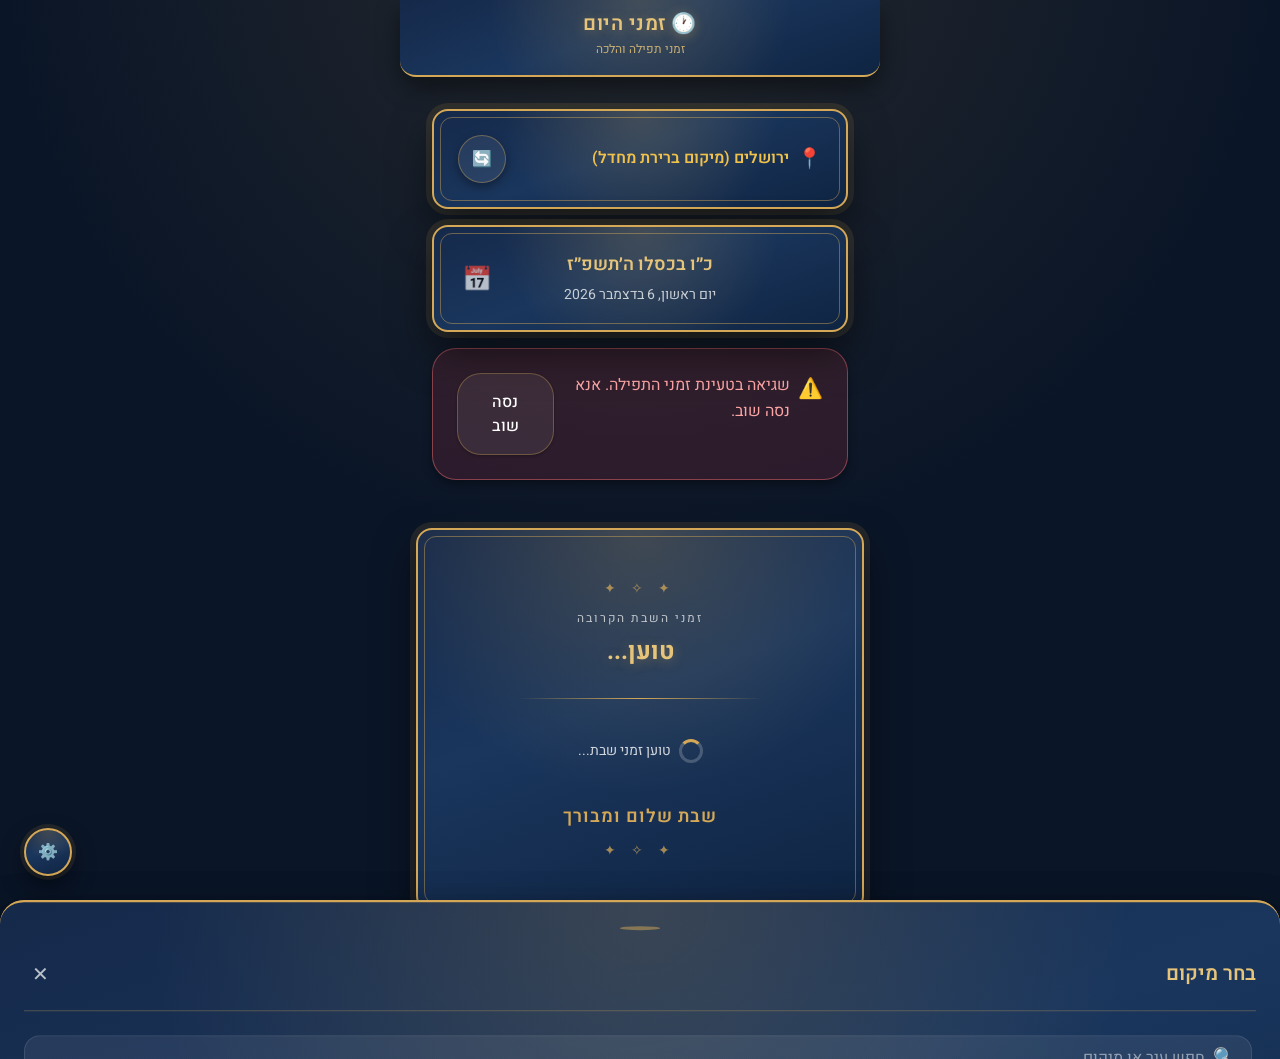
==== commit 84c57592: "feat: align app design with Shabbat section, add grid/list view toggle Design alignment: - Add a sha" ====
--- a/index.html
+++ b/index.html
@@ -37,7 +37,7 @@
         <!-- Main Content -->
         <main class="main-content">
             <!-- Location Section -->
-            <section class="location-section">
+            <section class="location-section panel">
                 <div class="location-info">
                     <span class="location-icon">📍</span>
                     <span id="location-name" class="location-name">מאתר מיקום...</span>
@@ -48,7 +48,7 @@
             </section>
 
             <!-- Date Section -->
-            <section class="date-section">
+            <section class="date-section panel">
                 <div class="date-picker-container">
                     <button id="date-picker-btn" class="date-picker-btn" aria-label="בחר תאריך">
                         📅
@@ -63,7 +63,7 @@
             </section>
 
             <!-- Next Zman Countdown -->
-            <section id="next-zman" class="next-zman-section" style="display: none; margin-bottom: 2rem;">
+            <section id="next-zman" class="next-zman-section panel" style="display: none; margin-bottom: 2rem;">
                 <div class="next-zman-label">הזמן הבא:</div>
                 <div class="next-zman-info">
                     <span id="next-zman-name" class="next-zman-name"></span>
@@ -85,14 +85,38 @@
                 <button id="retry-btn" class="btn btn-secondary">נסה שוב</button>
             </div>
 
+            <!-- Zmanim Toolbar - view switcher -->
+            <div id="zmanim-toolbar" class="zmanim-toolbar hidden">
+                <span class="section-eyebrow">זמני היום</span>
+                <div class="view-toggle" id="view-toggle" role="group" aria-label="סוג תצוגה">
+                    <button type="button" class="view-toggle-btn active" data-view="grid" aria-pressed="true" title="תצוגת כרטיסים">
+                        <svg class="view-toggle-icon" viewBox="0 0 20 20" aria-hidden="true" focusable="false">
+                            <rect x="2" y="2" width="7" height="7" rx="2"></rect>
+                            <rect x="11" y="2" width="7" height="7" rx="2"></rect>
+                            <rect x="2" y="11" width="7" height="7" rx="2"></rect>
+                            <rect x="11" y="11" width="7" height="7" rx="2"></rect>
+                        </svg>
+                        <span class="view-toggle-text">כרטיסים</span>
+                    </button>
+                    <button type="button" class="view-toggle-btn" data-view="list" aria-pressed="false" title="תצוגת רשימה">
+                        <svg class="view-toggle-icon" viewBox="0 0 20 20" aria-hidden="true" focusable="false">
+                            <rect x="2" y="3" width="16" height="3" rx="1.5"></rect>
+                            <rect x="2" y="8.5" width="16" height="3" rx="1.5"></rect>
+                            <rect x="2" y="14" width="16" height="3" rx="1.5"></rect>
+                        </svg>
+                        <span class="view-toggle-text">רשימה</span>
+                    </button>
+                </div>
+            </div>
+
             <!-- Zmanim Grid -->
-            <section id="zmanim-container" class="zmanim-grid" style="display: none;">
+            <section id="zmanim-container" class="zmanim-grid view-grid hidden">
                 <!-- Cards will be injected here by JavaScript -->
             </section>
 
             <!-- Shabbat Times Section -->
             <section id="shabbat-section" class="shabbat-section" aria-label="זמני שבת">
-                <div class="shabbat-card">
+                <div class="shabbat-card panel">
                     <div class="shabbat-ornament shabbat-ornament-top">✦ ✧ ✦</div>
                     <div class="shabbat-header">
                         <span class="shabbat-eyebrow">זמני השבת הקרובה</span>
@@ -182,7 +206,7 @@
                 </button>
 
                 <!-- Favorites Section -->
-                <div class="location-section" id="favorites-section">
+                <div class="location-group" id="favorites-section">
                     <div class="location-section-header">
                         <h3 class="location-section-title">⭐ מיקומים שמורים</h3>
                     </div>
@@ -192,7 +216,7 @@
                 </div>
 
                 <!-- Recent Searches Section -->
-                <div class="location-section" id="recent-section">
+                <div class="location-group" id="recent-section">
                     <div class="location-section-header">
                         <h3 class="location-section-title">🕐 חיפושים אחרונים</h3>
                     </div>
--- a/css/styles.css
+++ b/css/styles.css
@@ -16,43 +16,59 @@
   --color-gold: #d4a857;
   --color-gold-light: #e6c47a;
   --color-gold-dark: #b8923e;
+  --color-accent: var(--color-gold);
+  --color-accent-dark: var(--color-gold-dark);
   
   /* Neutral Colors */
   --color-white: #ffffff;
   --color-off-white: #f7f8fa;
-  --color-gray-100: #f1f3f5;
-  --color-gray-200: #e9ecef;
-  --color-gray-300: #dee2e6;
-  --color-gray-400: #ced4da;
-  --color-gray-500: #adb5bd;
-  --color-gray-600: #6c757d;
-  --color-gray-700: #495057;
-  --color-gray-800: #343a40;
-  --color-gray-900: #212529;
+  
+  /* Surface tints - the app uses a single dark "royal navy" theme, so the
+     neutral scale is expressed as translucent light layers over the navy */
+  --color-gray-100: rgba(255, 255, 255, 0.07);
+  --color-gray-200: rgba(255, 255, 255, 0.12);
+  --color-gray-300: rgba(255, 255, 255, 0.2);
+  --color-gray-400: rgba(255, 255, 255, 0.32);
+  --color-gray-500: rgba(255, 255, 255, 0.45);
+  --color-gray-600: rgba(255, 255, 255, 0.6);
+  --color-gray-700: rgba(255, 255, 255, 0.75);
+  --color-gray-800: rgba(255, 255, 255, 0.85);
+  --color-gray-900: #f7fafc;
   
   /* Semantic Colors */
-  --color-success: #28a745;
-  --color-warning: #ffc107;
-  --color-error: #dc3545;
-  --color-info: #17a2b8;
+  --color-success: #4ade80;
+  --color-warning: #f0c14b;
+  --color-error: #f87171;
+  --color-info: #60a5fa;
   
   /* Background Colors */
   --bg-primary: linear-gradient(135deg, #1a365d 0%, #2c5282 50%, #1a365d 100%);
-  --bg-card: var(--color-white);
-  --bg-body: var(--color-off-white);
+  --bg-card: #15294a;
+  --bg-body: #0a1527;
+  
+  /* Panel surface - shared "Shabbat card" look used across the whole app */
+  --panel-bg:
+    radial-gradient(circle at 50% 0%, rgba(212, 168, 87, 0.22) 0%, transparent 60%),
+    linear-gradient(160deg, #15294a 0%, #1a365d 45%, #0f2442 100%);
+  --panel-border-color: var(--color-gold);
+  --panel-inner-border: rgba(212, 168, 87, 0.45);
+  --panel-glow: 0 0 0 6px rgba(212, 168, 87, 0.12);
+  --surface-soft: rgba(255, 255, 255, 0.07);
+  --surface-soft-hover: rgba(255, 255, 255, 0.12);
+  --surface-border: rgba(255, 255, 255, 0.1);
   
   /* Text Colors */
-  --text-primary: var(--color-gray-900);
-  --text-secondary: var(--color-gray-600);
+  --text-primary: #edf2f9;
+  --text-secondary: rgba(237, 242, 249, 0.68);
   --text-light: var(--color-white);
   --text-gold: var(--color-gold);
   
   /* Shadows */
-  --shadow-sm: 0 1px 3px rgba(0, 0, 0, 0.1);
-  --shadow-md: 0 4px 6px rgba(0, 0, 0, 0.1);
-  --shadow-lg: 0 10px 25px rgba(0, 0, 0, 0.15);
-  --shadow-xl: 0 20px 40px rgba(0, 0, 0, 0.2);
-  --shadow-gold: 0 4px 15px rgba(212, 168, 87, 0.3);
+  --shadow-sm: 0 1px 3px rgba(0, 0, 0, 0.3);
+  --shadow-md: 0 4px 10px rgba(0, 0, 0, 0.35);
+  --shadow-lg: 0 10px 25px rgba(0, 0, 0, 0.45);
+  --shadow-xl: 0 20px 40px rgba(0, 0, 0, 0.5);
+  --shadow-gold: 0 4px 18px rgba(212, 168, 87, 0.35);
   
   /* Border Radius */
   --radius-sm: 8px;
@@ -106,36 +122,11 @@
 
 /* ============================================
    Dark Mode Support
-   ============================================ */
-@media (prefers-color-scheme: dark) {
-  :root {
-    --color-primary: #2c5282;
-    --color-primary-light: #3d7aed;
-    --color-primary-dark: #1a365d;
-    
-    --bg-card: #1e2a3a;
-    --bg-body: #0f1724;
-    
-    --text-primary: #e2e8f0;
-    --text-secondary: #a0aec0;
-    
-    --color-gray-100: #2d3748;
-    --color-gray-200: #4a5568;
-    --color-gray-300: #718096;
-    
-    --shadow-sm: 0 1px 3px rgba(0, 0, 0, 0.3);
-    --shadow-md: 0 4px 6px rgba(0, 0, 0, 0.4);
-    --shadow-lg: 0 10px 25px rgba(0, 0, 0, 0.5);
-  }
-  
-  /* Card titles in dark mode */
-  .time-name {
-    color: #e2e8f0 !important;
-  }
-  
-  .time-value {
-    color: #90cdf4 !important;
-  }
+   The app ships a single dark "royal navy & gold" theme, matching the
+   Shabbat card, so no per-scheme overrides are required.
+   ============================================ */
+:root {
+  color-scheme: dark;
 }
 
 /* ============================================
@@ -162,7 +153,10 @@
   font-weight: var(--font-weight-normal);
   line-height: 1.6;
   color: var(--text-primary);
-  background: var(--bg-body);
+  background:
+    radial-gradient(circle at 50% -10%, rgba(212, 168, 87, 0.14) 0%, transparent 55%),
+    var(--bg-body);
+  background-attachment: fixed;
   min-height: 100vh;
   min-height: -webkit-fill-available;
   direction: rtl;
@@ -187,16 +181,59 @@
 }
 
 /* ============================================
+   Panel - shared surface used by every section
+   (same treatment as the Shabbat card: navy gradient,
+   gold frame and a thin inner decorative border)
+   ============================================ */
+.panel {
+  position: relative;
+  color: var(--text-light);
+  background: var(--panel-bg);
+  border: 2px solid var(--panel-border-color);
+  border-radius: var(--radius-lg);
+  box-shadow: var(--shadow-xl), var(--panel-glow);
+  overflow: hidden;
+}
+
+/* Inner decorative frame */
+.panel::after {
+  content: '';
+  position: absolute;
+  inset: 6px;
+  border: 1px solid var(--panel-inner-border);
+  border-radius: var(--radius-md);
+  pointer-events: none;
+}
+
+.panel > * {
+  position: relative;
+  z-index: 1;
+}
+
+/* Small caps label shared by all sections */
+.section-eyebrow,
+.shabbat-eyebrow {
+  display: block;
+  font-size: var(--font-size-xs);
+  letter-spacing: 2px;
+  text-transform: uppercase;
+  color: rgba(255, 255, 255, 0.7);
+}
+
+/* ============================================
    Header Styles
    ============================================ */
 .header {
-  background: var(--color-primary);
+  background: var(--panel-bg);
   color: var(--text-light);
   padding: var(--space-sm) var(--space-md);
   padding-top: calc(var(--space-sm) + var(--safe-area-top));
+  padding-bottom: var(--space-md);
   text-align: center;
   position: relative;
+  border-bottom: 2px solid var(--color-gold);
   border-radius: 0 0 var(--radius-lg) var(--radius-lg);
+  box-shadow: var(--shadow-lg);
 }
 
 .header-content {
@@ -210,6 +247,8 @@
   font-weight: var(--font-weight-semibold);
   margin-bottom: 0;
   letter-spacing: 0.5px;
+  color: var(--color-gold-light);
+  text-shadow: 0 2px 12px rgba(212, 168, 87, 0.35);
 }
 
 .app-title-icon {
@@ -237,16 +276,12 @@
    Location Display Section
    ============================================ */
 .location-section {
-  background: var(--bg-card);
   padding: var(--space-lg);
   margin: var(--space-md);
-  border-radius: var(--radius-xl);
-  box-shadow: var(--shadow-md);
   display: flex;
   align-items: center;
   justify-content: space-between;
   gap: var(--space-md);
-  border: 2px solid rgba(212, 168, 87, 0.15);
 }
 
 .location-info {
@@ -259,7 +294,6 @@
 
 .location-icon {
   font-size: var(--font-size-xl);
-  color: var(--color-primary);
   flex-shrink: 0;
 }
 
@@ -271,7 +305,7 @@
 .location-name {
   font-size: var(--font-size-md);
   font-weight: var(--font-weight-semibold);
-  color: var(--text-primary);
+  color: var(--color-gold-light);
   white-space: nowrap;
   overflow: hidden;
   text-overflow: ellipsis;
@@ -290,11 +324,7 @@
 .date-section {
   text-align: center;
   padding: var(--space-lg);
-  background: linear-gradient(135deg, var(--bg-card) 0%, rgba(212, 168, 87, 0.05) 100%);
-  border-radius: var(--radius-xl);
   margin: var(--space-md);
-  box-shadow: var(--shadow-md);
-  border: 2px solid rgba(212, 168, 87, 0.1);
 }
 
 .date-picker-container {
@@ -310,12 +340,12 @@
   font-family: var(--font-family-hebrew);
   font-size: var(--font-size-lg);
   font-weight: var(--font-weight-semibold);
-  color: var(--color-primary);
+  color: var(--color-gold-light);
 }
 
 .gregorian-date {
   font-size: var(--font-size-sm);
-  color: var(--text-secondary);
+  color: rgba(255, 255, 255, 0.75);
   direction: ltr;
   display: inline-block;
 }
@@ -362,7 +392,7 @@
   transform: translateY(-50%);
   padding: var(--space-xs) var(--space-sm);
   background: var(--color-accent);
-  color: white;
+  color: var(--color-primary-dark);
   border: none;
   border-radius: var(--radius-lg);
   font-family: var(--font-family-hebrew);
@@ -378,6 +408,7 @@
 .today-btn:hover {
   background: var(--color-accent-dark);
   transform: translateY(-50%) scale(1.05);
+  color: var(--color-primary-dark);
 }
 
 @keyframes pulse-glow {
@@ -407,6 +438,64 @@
 }
 
 /* ============================================
+   Zmanim Toolbar & View Switcher
+   ============================================ */
+.zmanim-toolbar {
+  display: flex;
+  align-items: center;
+  justify-content: space-between;
+  gap: var(--space-sm);
+  margin: var(--space-lg) var(--space-xs) var(--space-md);
+}
+
+.view-toggle {
+  display: inline-flex;
+  padding: 3px;
+  gap: 2px;
+  background: var(--surface-soft);
+  border: 1px solid rgba(212, 168, 87, 0.35);
+  border-radius: var(--radius-xl);
+}
+
+.view-toggle-btn {
+  display: inline-flex;
+  align-items: center;
+  gap: var(--space-xs);
+  padding: 6px var(--space-md);
+  font-family: var(--font-family);
+  font-size: var(--font-size-xs);
+  font-weight: var(--font-weight-medium);
+  color: rgba(255, 255, 255, 0.7);
+  background: transparent;
+  border: none;
+  border-radius: var(--radius-xl);
+  cursor: pointer;
+  transition: color var(--transition-fast), background var(--transition-fast);
+  -webkit-tap-highlight-color: transparent;
+}
+
+.view-toggle-btn:hover {
+  color: var(--color-gold-light);
+}
+
+.view-toggle-btn.active {
+  color: var(--color-primary-dark);
+  background: linear-gradient(135deg, var(--color-gold-light), var(--color-gold));
+  box-shadow: var(--shadow-gold);
+}
+
+.view-toggle-btn:focus-visible {
+  outline: 2px solid var(--color-gold);
+  outline-offset: 2px;
+}
+
+.view-toggle-icon {
+  width: 16px;
+  height: 16px;
+  fill: currentColor;
+}
+
+/* ============================================
    Prayer Times Grid
    ============================================ */
 .times-grid {
@@ -422,10 +511,17 @@
   gap: var(--space-md);
 }
 
+/* List view - compact rows, same look as the Shabbat time rows */
+.zmanim-grid.view-list {
+  display: flex;
+  flex-direction: column;
+  gap: var(--space-sm);
+}
+
 /* Single column for very small screens */
 @media (max-width: 320px) {
   .times-grid,
-  .zmanim-grid {
+  .zmanim-grid.view-grid {
     grid-template-columns: 1fr;
   }
 }
@@ -433,7 +529,7 @@
 /* Three columns for larger screens */
 @media (min-width: 768px) {
   .times-grid,
-  .zmanim-grid {
+  .zmanim-grid.view-grid {
     grid-template-columns: repeat(3, 1fr);
   }
 }
@@ -442,14 +538,9 @@
    Next Zman Countdown Section
    ============================================ */
 .next-zman-section {
-  background: linear-gradient(135deg, var(--color-primary) 0%, var(--color-primary-light) 100%);
-  color: var(--text-light);
-  padding: var(--space-xl);\n  border-radius: var(--radius-xl);
+  padding: var(--space-xl);
   margin-top: var(--space-lg);
   text-align: center;
-  box-shadow: var(--shadow-lg);
-  border: 3px solid rgba(212, 168, 87, 0.3);
-  border-radius: var(--radius-xl);
 }
 
 .next-zman-label {
@@ -493,16 +584,32 @@
    Time Card Styles
    ============================================ */
 .time-card {
-  background: var(--bg-card);
-  border-radius: var(--radius-xl);
-  padding: var(--space-xl);
+  position: relative;
+  padding: var(--space-lg) var(--space-md);
   text-align: center;
-  box-shadow: var(--shadow-md);
+  color: var(--text-light);
+  background: var(--panel-bg);
+  border: 2px solid var(--panel-border-color);
+  border-radius: var(--radius-lg);
+  box-shadow: var(--shadow-lg), 0 0 0 4px rgba(212, 168, 87, 0.1);
+  overflow: hidden;
   transition: transform var(--transition-normal), 
               box-shadow var(--transition-normal);
+}
+
+/* Inner decorative frame, like the Shabbat card */
+.time-card::after {
+  content: '';
+  position: absolute;
+  inset: 5px;
+  border: 1px solid rgba(212, 168, 87, 0.35);
+  border-radius: var(--radius-sm);
+  pointer-events: none;
+}
+
+.time-card > * {
   position: relative;
-  overflow: hidden;
-  border: 2px solid rgba(212, 168, 87, 0.1);
+  z-index: 1;
 }
 
 .time-card::before {
@@ -515,13 +622,13 @@
   background: linear-gradient(90deg, var(--color-gold), var(--color-gold-light));
   opacity: 0;
   transition: opacity var(--transition-normal);
+  z-index: 2;
 }
 
 .time-card:hover,
 .time-card:focus-within {
   transform: translateY(-4px) scale(1.02);
-  box-shadow: var(--shadow-xl);
-  border-color: rgba(212, 168, 87, 0.3);
+  box-shadow: var(--shadow-xl), var(--panel-glow);
 }
 
 .time-card:hover::before,
@@ -530,73 +637,79 @@
 }
 
 .time-card.active {
-  border: 3px solid var(--color-gold);
-  box-shadow: var(--shadow-gold);
-  transform: scale(1.05);
-  background: linear-gradient(135deg, rgba(212, 168, 87, 0.1) 0%, var(--bg-card) 100%);
-}
-
+  box-shadow: var(--shadow-gold), 0 0 0 6px rgba(212, 168, 87, 0.18);
+  transform: scale(1.03);
+}
+
+.time-card.active::after {
+  border-color: var(--color-gold);
+}
+
+.time-card-header {
+  margin-bottom: var(--space-sm);
+}
+
+.time-icon,
 .time-card-icon {
   font-size: var(--font-size-2xl);
-  margin-bottom: var(--space-sm);
+  line-height: 1;
   display: block;
 }
 
+.time-name,
 .time-card-name {
   font-family: var(--font-family-hebrew);
   font-size: var(--font-size-md);
   font-weight: var(--font-weight-semibold);
-  color: var(--text-primary);
+  color: var(--text-light);
   margin-bottom: var(--space-xs);
 }
 
 .time-card-name-english {
   font-size: var(--font-size-xs);
-  color: var(--text-secondary);
+  color: rgba(255, 255, 255, 0.6);
   margin-bottom: var(--space-sm);
   display: block;
 }
 
+.time-value,
 .time-card-value {
   font-size: var(--font-size-xl);
   font-weight: var(--font-weight-bold);
-  color: var(--color-primary);
+  color: var(--color-gold-light);
   direction: ltr;
   display: inline-block;
   font-variant-numeric: tabular-nums;
 }
 
 .time-card-passed {
-  opacity: 0.5;
-}
-
+  opacity: 0.45;
+}
+
+.time-card-passed .time-value,
 .time-card-passed .time-card-value {
   text-decoration: line-through;
-  color: var(--text-secondary);
+  color: rgba(255, 255, 255, 0.6);
 }
 
 /* Special styling for important times */
 .time-card.sunrise {
-  background: linear-gradient(135deg, #fff9e6 0%, #fff 100%);
+  background:
+    radial-gradient(circle at 50% 0%, rgba(255, 196, 92, 0.3) 0%, transparent 60%),
+    linear-gradient(160deg, #1d3357 0%, #1a365d 45%, #10294a 100%);
 }
 
 .time-card.sunset {
-  background: linear-gradient(135deg, #ffe6cc 0%, #fff 100%);
+  background:
+    radial-gradient(circle at 50% 0%, rgba(255, 150, 90, 0.28) 0%, transparent 60%),
+    linear-gradient(160deg, #22304f 0%, #1a2f52 45%, #0f2442 100%);
 }
 
 /* צאת הכוכבים - Night time styling */
 .time-card.tzeit {
-  background: linear-gradient(135deg, #1a1f3c 0%, #2d3a5c 50%, #1a2744 100%);
-  color: var(--color-white);
-  border-color: rgba(100, 120, 180, 0.3);
-}
-
-.time-card.tzeit .time-name {
-  color: var(--color-white);
-}
-
-.time-card.tzeit .time-value {
-  color: var(--color-gold-light);
+  background:
+    radial-gradient(circle at 50% 0%, rgba(160, 180, 255, 0.22) 0%, transparent 60%),
+    linear-gradient(160deg, #0d1225 0%, #1a2744 50%, #0a0f1f 100%);
 }
 
 .time-card.tzeit .time-icon {
@@ -607,82 +720,51 @@
   background: linear-gradient(90deg, rgba(255, 215, 100, 0.6), rgba(200, 180, 255, 0.6));
 }
 
-@media (prefers-color-scheme: dark) {
-  .time-card.sunrise {
-    background: linear-gradient(135deg, #2d2a1f 0%, var(--bg-card) 100%);
-  }
-  
-  .time-card.sunset {
-    background: linear-gradient(135deg, #2d2520 0%, var(--bg-card) 100%);
-  }
-  
-  .time-card.tzeit {
-    background: linear-gradient(135deg, #0d1225 0%, #1a2744 50%, #0d1225 100%);
-  }
-  
-  .settings-item {
-    background: var(--color-gray-800);
-  }
-  
-  .settings-item:hover {
-    background: var(--color-gray-700);
-  }
-  
-  .settings-item-name {
-    color: var(--color-white);
-  }
-  
-  .settings-item-english {
-    color: var(--color-gray-400);
-  }
-  
-  .settings-description {
-    color: var(--color-gray-400);
-  }
-  
-  .settings-actions {
-    border-top-color: var(--color-gray-700);
-  }
-  
-  .modal {
-    background: var(--color-gray-900);
-  }
-  
-  .modal-title {
-    color: var(--color-white);
-  }
-  
-  .modal-close {
-    color: var(--color-gray-400);
-  }
-  
-  .search-input-wrapper {
-    background: var(--color-gray-700);
-  }
-  
-  .search-input {
-    color: var(--color-white);
-  }
-  
-  .search-results {
-    background: var(--color-gray-800);
-  }
-  
-  .search-result-item {
-    border-bottom-color: var(--color-gray-700);
-  }
-  
-  .search-result-item:hover {
-    background: var(--color-gray-700);
-  }
-  
-  .location-item {
-    background: var(--color-gray-700);
-  }
-  
-  .location-item:hover {
-    background: var(--color-gray-600);
-  }
+/* ============================================
+   List View - rows instead of cards
+   ============================================ */
+.view-list .time-card {
+  display: flex;
+  align-items: center;
+  gap: var(--space-sm);
+  padding: var(--space-sm) var(--space-md);
+  text-align: right;
+  border-radius: var(--radius-md);
+}
+
+.view-list .time-card::after {
+  inset: 3px;
+  border-radius: var(--radius-sm);
+}
+
+.view-list .time-card:hover,
+.view-list .time-card:focus-within {
+  transform: none;
+}
+
+.view-list .time-card.active {
+  transform: none;
+}
+
+.view-list .time-card-header {
+  margin-bottom: 0;
+}
+
+.view-list .time-card-body {
+  flex: 1;
+  display: flex;
+  align-items: center;
+  justify-content: space-between;
+  gap: var(--space-sm);
+  min-width: 0;
+}
+
+.view-list .time-name {
+  margin-bottom: 0;
+}
+
+.view-list .time-icon {
+  font-size: var(--font-size-xl);
 }
 
 /* ============================================
@@ -726,27 +808,8 @@
 }
 
 .shabbat-card {
-  position: relative;
   padding: var(--space-xl) var(--space-lg);
   text-align: center;
-  color: var(--text-light);
-  background:
-    radial-gradient(circle at 50% 0%, rgba(212, 168, 87, 0.22) 0%, transparent 60%),
-    linear-gradient(160deg, #15294a 0%, #1a365d 45%, #0f2442 100%);
-  border: 2px solid var(--color-gold);
-  border-radius: var(--radius-lg);
-  box-shadow: var(--shadow-xl), 0 0 0 6px rgba(212, 168, 87, 0.12);
-  overflow: hidden;
-}
-
-/* Inner decorative frame */
-.shabbat-card::before {
-  content: '';
-  position: absolute;
-  inset: 8px;
-  border: 1px solid rgba(212, 168, 87, 0.45);
-  border-radius: var(--radius-md);
-  pointer-events: none;
 }
 
 .shabbat-ornament {
@@ -781,11 +844,6 @@
 }
 
 .shabbat-eyebrow {
-  display: block;
-  font-size: var(--font-size-xs);
-  letter-spacing: 2px;
-  text-transform: uppercase;
-  color: rgba(255, 255, 255, 0.7);
   margin-bottom: var(--space-sm);
 }
 
@@ -954,12 +1012,14 @@
 
 /* Secondary Button */
 .btn-secondary {
-  background: var(--color-gray-200);
-  color: var(--text-primary);
+  background: var(--surface-soft);
+  color: var(--text-light);
+  border: 1px solid rgba(212, 168, 87, 0.35);
 }
 
 .btn-secondary:hover:not(:disabled) {
-  background: var(--color-gray-300);
+  background: var(--surface-soft-hover);
+  border-color: var(--color-gold);
 }
 
 /* Gold Button */
@@ -980,14 +1040,20 @@
   height: 48px;
   padding: 0;
   border-radius: var(--radius-full);
-  background: var(--bg-card);
-  color: var(--color-primary);
+  background: var(--surface-soft);
+  color: var(--color-gold-light);
+  border: 1px solid rgba(212, 168, 87, 0.4);
   box-shadow: var(--shadow-md);
 }
 
 .btn-icon:hover:not(:disabled) {
-  box-shadow: var(--shadow-md);
+  background: var(--surface-soft-hover);
+  border-color: var(--color-gold);
   color: var(--color-gold);
+}
+
+.btn-icon.spinning {
+  animation: spin 1s linear infinite;
 }
 
 /* Refresh Button */
@@ -1012,7 +1078,9 @@
   bottom: calc(var(--space-lg) + var(--safe-area-bottom));
   left: var(--space-lg);
   z-index: var(--z-sticky);
-  box-shadow: var(--shadow-lg);
+  background: var(--panel-bg);
+  border: 2px solid var(--color-gold);
+  box-shadow: var(--shadow-lg), 0 0 0 4px rgba(212, 168, 87, 0.12);
 }
 
 @keyframes spin {
@@ -1168,53 +1236,27 @@
 }
 
 .alert-error {
-  background: #fde8e8;
-  color: #9b1c1c;
-  border: 1px solid #f8b4b4;
+  background: rgba(220, 53, 69, 0.15);
+  color: #fca5a5;
+  border: 1px solid rgba(248, 113, 113, 0.45);
 }
 
 .alert-warning {
-  background: #fdf6b2;
-  color: #8e4b10;
-  border: 1px solid #fce96a;
+  background: rgba(240, 193, 75, 0.15);
+  color: #fcd34d;
+  border: 1px solid rgba(240, 193, 75, 0.45);
 }
 
 .alert-info {
-  background: #e1effe;
-  color: #1e429f;
-  border: 1px solid #a4cafe;
+  background: rgba(96, 165, 250, 0.15);
+  color: #bfdbfe;
+  border: 1px solid rgba(96, 165, 250, 0.45);
 }
 
 .alert-success {
-  background: #def7ec;
-  color: #03543f;
-  border: 1px solid #84e1bc;
-}
-
-@media (prefers-color-scheme: dark) {
-  .alert-error {
-    background: #451a1a;
-    color: #f8b4b4;
-    border-color: #9b1c1c;
-  }
-  
-  .alert-warning {
-    background: #3d3510;
-    color: #fce96a;
-    border-color: #8e4b10;
-  }
-  
-  .alert-info {
-    background: #1a2744;
-    color: #a4cafe;
-    border-color: #1e429f;
-  }
-  
-  .alert-success {
-    background: #0d3321;
-    color: #84e1bc;
-    border-color: #03543f;
-  }
+  background: rgba(74, 222, 128, 0.15);
+  color: #bbf7d0;
+  border: 1px solid rgba(74, 222, 128, 0.45);
 }
 
 /* ============================================
@@ -1242,7 +1284,11 @@
   bottom: 0;
   left: 0;
   right: 0;
-  background: var(--bg-card);
+  color: var(--text-light);
+  background:
+    radial-gradient(circle at 50% 0%, rgba(212, 168, 87, 0.18) 0%, transparent 55%),
+    linear-gradient(160deg, #15294a 0%, #1a365d 45%, #0f2442 100%);
+  border-top: 2px solid var(--color-gold);
   border-radius: var(--radius-xl) var(--radius-xl) 0 0;
   padding: var(--space-lg);
   padding-bottom: calc(var(--space-lg) + var(--safe-area-bottom));
@@ -1251,6 +1297,7 @@
   transition: transform var(--transition-normal);
   max-height: 80vh;
   overflow-y: auto;
+  box-shadow: var(--shadow-xl);
 }
 
 .modal-overlay.active + .modal,
@@ -1261,7 +1308,7 @@
 .modal-handle {
   width: 40px;
   height: 4px;
-  background: var(--color-gray-300);
+  background: rgba(212, 168, 87, 0.5);
   border-radius: var(--radius-full);
   margin: 0 auto var(--space-lg);
 }
@@ -1271,20 +1318,28 @@
   align-items: center;
   justify-content: space-between;
   margin-bottom: var(--space-lg);
+  padding-bottom: var(--space-md);
+  border-bottom: 1px solid rgba(212, 168, 87, 0.3);
 }
 
 .modal-title {
+  font-family: var(--font-family-hebrew);
   font-size: var(--font-size-xl);
   font-weight: var(--font-weight-semibold);
+  color: var(--color-gold-light);
 }
 
 .modal-close {
   background: none;
   border: none;
   font-size: var(--font-size-xl);
-  color: var(--text-secondary);
+  color: rgba(255, 255, 255, 0.7);
   cursor: pointer;
   padding: var(--space-sm);
+}
+
+.modal-close:hover {
+  color: var(--color-gold);
 }
 
 .modal-content {
@@ -1316,7 +1371,7 @@
    ============================================ */
 .settings-description {
   font-size: var(--font-size-sm);
-  color: var(--text-secondary);
+  color: rgba(255, 255, 255, 0.7);
   margin-bottom: var(--space-md);
 }
 
@@ -1329,14 +1384,15 @@
   align-items: center;
   justify-content: space-between;
   padding: var(--space-md);
-  background: var(--color-gray-100);
+  background: var(--surface-soft);
+  border: 1px solid var(--surface-border);
   border-radius: var(--radius-md);
   margin-bottom: var(--space-sm);
   transition: background var(--transition-fast);
 }
 
 .settings-item:hover {
-  background: var(--color-gray-200);
+  background: var(--surface-soft-hover);
 }
 
 .settings-item-info {
@@ -1356,12 +1412,12 @@
 
 .settings-item-name {
   font-weight: var(--font-weight-semibold);
-  color: var(--text-primary);
+  color: var(--text-light);
 }
 
 .settings-item-english {
   font-size: var(--font-size-xs);
-  color: var(--text-secondary);
+  color: rgba(255, 255, 255, 0.6);
 }
 
 .settings-actions {
@@ -1369,7 +1425,7 @@
   gap: var(--space-sm);
   margin-top: var(--space-lg);
   padding-top: var(--space-md);
-  border-top: 1px solid var(--color-gray-200);
+  border-top: 1px solid rgba(212, 168, 87, 0.3);
 }
 
 .settings-actions .btn {
@@ -1422,14 +1478,14 @@
   position: relative;
   width: 52px;
   height: 28px;
-  background: var(--color-gray-300);
+  background: rgba(255, 255, 255, 0.18);
   border-radius: 14px;
   cursor: pointer;
   transition: background var(--transition-fast);
 }
 
 .toggle-switch.active {
-  background: var(--color-primary);
+  background: linear-gradient(135deg, var(--color-gold-light), var(--color-gold));
 }
 
 .toggle-switch::after {
@@ -1512,8 +1568,22 @@
 .footer {
   text-align: center;
   padding: var(--space-lg);
-  color: var(--text-secondary);
+  padding-bottom: calc(var(--space-2xl) + var(--safe-area-bottom));
+  color: rgba(255, 255, 255, 0.55);
   font-size: var(--font-size-xs);
+}
+
+.footer a {
+  color: var(--color-gold);
+  text-decoration: none;
+}
+
+.footer a:hover {
+  color: var(--color-gold-light);
+}
+
+.footer-note {
+  margin-top: var(--space-xs);
 }
 
 .footer-links {
@@ -1748,10 +1818,15 @@
   position: relative;
   display: flex;
   align-items: center;
-  background: var(--color-gray-100);
+  background: var(--surface-soft);
+  border: 1px solid var(--surface-border);
   border-radius: var(--radius-lg);
   padding: var(--space-sm) var(--space-md);
   margin-bottom: var(--space-sm);
+}
+
+.search-input-wrapper:focus-within {
+  border-color: var(--color-gold);
 }
 
 .search-icon {
@@ -1766,11 +1841,11 @@
   font-size: var(--font-size-md);
   font-family: var(--font-family);
   outline: none;
-  color: var(--text-primary);
+  color: var(--text-light);
 }
 
 .search-input::placeholder {
-  color: var(--text-secondary);
+  color: rgba(255, 255, 255, 0.5);
 }
 
 .search-clear {
@@ -1790,7 +1865,8 @@
 
 /* Search Results */
 .search-results {
-  background: var(--color-white);
+  background: #12243f;
+  border: 1px solid rgba(212, 168, 87, 0.3);
   border-radius: var(--radius-md);
   box-shadow: var(--shadow-lg);
   max-height: 300px;
@@ -1800,7 +1876,7 @@
 
 .search-result-item {
   padding: var(--space-md);
-  border-bottom: 1px solid var(--color-gray-200);
+  border-bottom: 1px solid var(--surface-border);
   cursor: pointer;
   transition: background var(--transition-fast);
 }
@@ -1810,12 +1886,12 @@
 }
 
 .search-result-item:hover {
-  background: var(--color-gray-100);
+  background: var(--surface-soft-hover);
 }
 
 .search-result-name {
   font-weight: var(--font-weight-semibold);
-  color: var(--text-primary);
+  color: var(--color-gold-light);
   display: block;
   margin-bottom: var(--space-xs);
 }
@@ -1843,17 +1919,18 @@
   display: flex;
   align-items: center;
   gap: var(--space-md);
-  background: linear-gradient(135deg, var(--color-primary) 0%, var(--color-primary-light) 100%);
-  color: var(--color-white);
-  border: none;
+  background: var(--surface-soft);
+  color: var(--text-light);
+  border: 1px solid rgba(212, 168, 87, 0.45);
   border-radius: var(--radius-lg);
   padding: var(--space-md);
   margin-bottom: var(--space-lg);
   cursor: pointer;
-  transition: transform var(--transition-fast), box-shadow var(--transition-fast);
+  transition: transform var(--transition-fast), box-shadow var(--transition-fast), background var(--transition-fast);
 }
 
 .location-current:hover {
+  background: var(--surface-soft-hover);
   transform: translateY(-2px);
   box-shadow: var(--shadow-lg);
 }
@@ -1884,8 +1961,8 @@
   font-size: var(--font-size-xl);
 }
 
-/* Location Sections */
-.location-section {
+/* Location Sections (inside the location picker modal) */
+.location-group {
   margin-bottom: var(--space-xl);
 }
 
@@ -1897,9 +1974,10 @@
 }
 
 .location-section-title {
+  font-family: var(--font-family-hebrew);
   font-size: var(--font-size-lg);
   font-weight: var(--font-weight-semibold);
-  color: var(--text-primary);
+  color: var(--color-gold-light);
 }
 
 .location-list {
@@ -1910,7 +1988,7 @@
 
 .location-empty {
   text-align: center;
-  color: var(--text-secondary);
+  color: rgba(255, 255, 255, 0.6);
   font-size: var(--font-size-sm);
   padding: var(--space-lg);
 }
@@ -1920,7 +1998,8 @@
   display: flex;
   align-items: center;
   gap: var(--space-md);
-  background: var(--color-gray-100);
+  background: var(--surface-soft);
+  border: 1px solid var(--surface-border);
   border-radius: var(--radius-md);
   padding: var(--space-md);
   cursor: pointer;
@@ -1928,7 +2007,7 @@
 }
 
 .location-item:hover {
-  background: var(--color-gray-200);
+  background: var(--surface-soft-hover);
   transform: translateX(-4px);
 }
 
@@ -1942,13 +2021,13 @@
 
 .location-item-name {
   font-weight: var(--font-weight-semibold);
-  color: var(--text-primary);
+  color: var(--text-light);
   display: block;
 }
 
 .location-item-details {
   font-size: var(--font-size-sm);
-  color: var(--text-secondary);
+  color: rgba(255, 255, 255, 0.6);
   display: block;
   margin-top: var(--space-xs);
 }
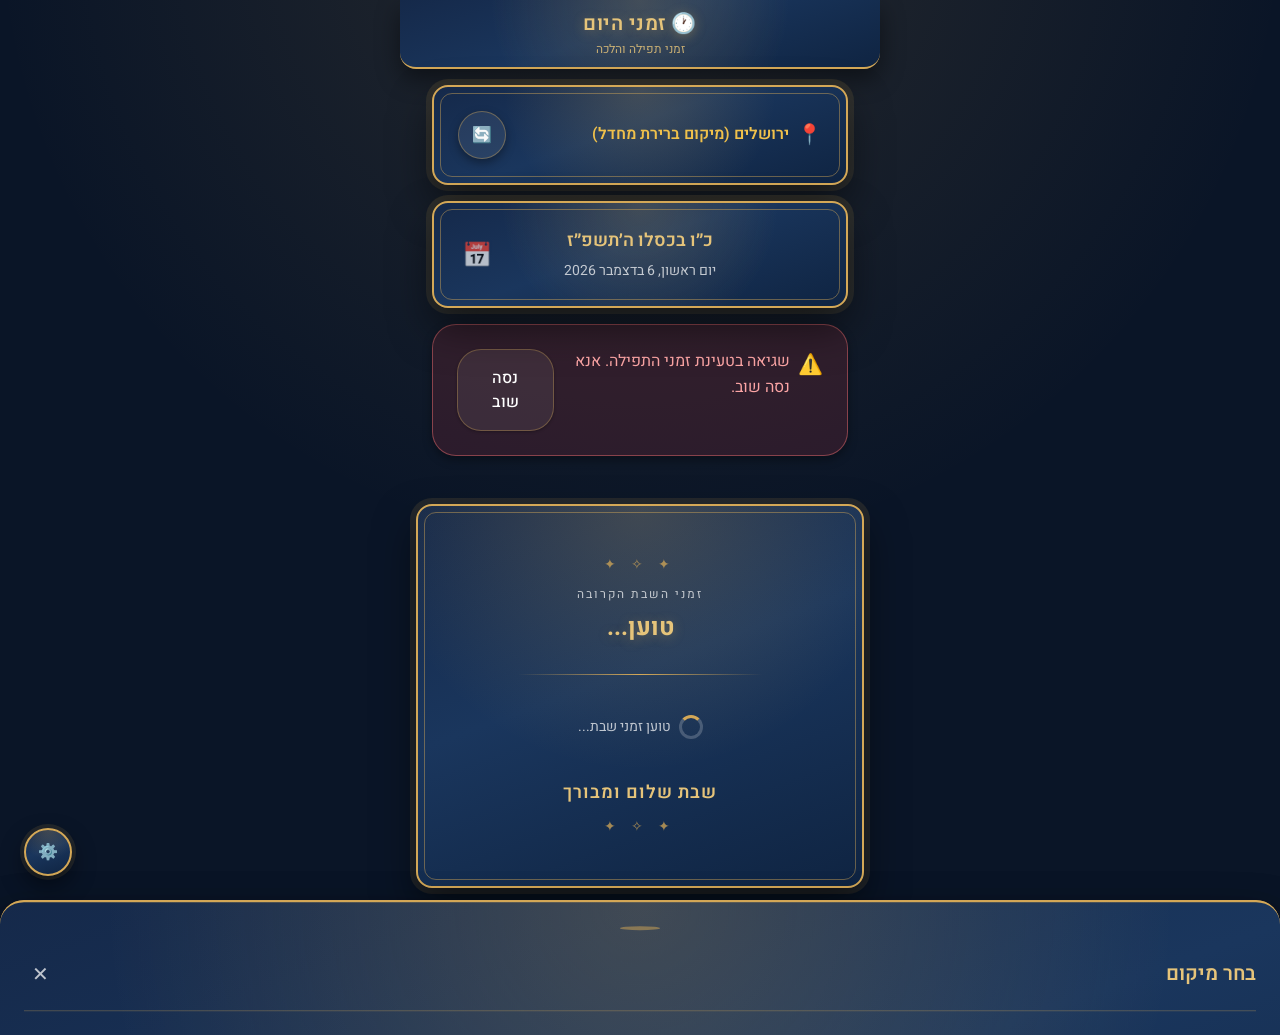
==== commit 4d80c061: "feat: fit header to its text and switch theme by the zmanim Header: - Stop applying the iOS safe-are" ====
--- a/index.html
+++ b/index.html
@@ -23,11 +23,31 @@
     <link rel="preconnect" href="https://fonts.gstatic.com" crossorigin>
     <link href="https://fonts.googleapis.com/css2?family=Heebo:wght@400;500;600;700&display=swap" rel="stylesheet">
     <link rel="stylesheet" href="css/styles.css">
+
+    <!-- Apply the last known theme before paint to avoid a flash.
+         app.js replaces it with the exact zmanim-based theme once loaded. -->
+    <script>
+        (function () {
+            var theme;
+            try {
+                theme = localStorage.getItem('zmaneyHayom_theme');
+            } catch (e) { /* storage unavailable */ }
+
+            if (theme !== 'light' && theme !== 'dark') {
+                var hour = new Date().getHours();
+                theme = hour >= 6 && hour < 18 ? 'light' : 'dark';
+            }
+
+            document.documentElement.dataset.theme = theme;
+            document.querySelector('meta[name="theme-color"]')
+                .setAttribute('content', theme === 'light' ? '#f1ece1' : '#0f2442');
+        })();
+    </script>
 </head>
 <body>
     <div class="app-container">
         <!-- Header -->
-        <header class="header" style="margin-bottom: 2rem;">
+        <header class="header">
             <div class="header-content">
                 <h1 class="app-title">🕐 זמני היום</h1>
                 <p class="app-subtitle">זמני תפילה והלכה</p>
--- a/css/styles.css
+++ b/css/styles.css
@@ -56,6 +56,15 @@
   --surface-soft: rgba(255, 255, 255, 0.07);
   --surface-soft-hover: rgba(255, 255, 255, 0.12);
   --surface-border: rgba(255, 255, 255, 0.1);
+  --body-glow: rgba(212, 168, 87, 0.14);
+  --overlay-bg: rgba(0, 0, 0, 0.5);
+  --dropdown-bg: #12243f;
+  
+  /* Text on panels - flipped by the light theme */
+  --text-on-panel: var(--color-white);
+  --text-on-panel-muted: rgba(255, 255, 255, 0.72);
+  --text-on-panel-faint: rgba(255, 255, 255, 0.58);
+  --accent-strong: var(--color-gold-light);
   
   /* Text Colors */
   --text-primary: #edf2f9;
@@ -121,12 +130,57 @@
 }
 
 /* ============================================
-   Dark Mode Support
-   The app ships a single dark "royal navy & gold" theme, matching the
-   Shabbat card, so no per-scheme overrides are required.
+   Theme Support
+   The app follows the zmanim: a light "parchment" theme between
+   עלות השחר and צאת הכוכבים, and the dark "royal navy" theme at night.
+   The theme is set by app.js on the <html> element.
    ============================================ */
 :root {
   color-scheme: dark;
+}
+
+:root[data-theme="light"] {
+  color-scheme: light;
+  
+  /* Surface tints become dark washes over the parchment background */
+  --color-gray-100: rgba(21, 41, 74, 0.05);
+  --color-gray-200: rgba(21, 41, 74, 0.09);
+  --color-gray-300: rgba(21, 41, 74, 0.16);
+  --color-gray-400: rgba(21, 41, 74, 0.26);
+  --color-gray-500: rgba(21, 41, 74, 0.4);
+  --color-gray-600: rgba(21, 41, 74, 0.55);
+  --color-gray-700: rgba(21, 41, 74, 0.7);
+  --color-gray-800: rgba(21, 41, 74, 0.85);
+  --color-gray-900: #0f2442;
+  
+  --bg-card: #fffdf8;
+  --bg-body: #f1ece1;
+  
+  --panel-bg:
+    radial-gradient(circle at 50% 0%, rgba(212, 168, 87, 0.22) 0%, transparent 60%),
+    linear-gradient(160deg, #ffffff 0%, #fffdf7 45%, #f8f1e2 100%);
+  --panel-inner-border: rgba(184, 146, 62, 0.5);
+  --panel-glow: 0 0 0 6px rgba(212, 168, 87, 0.16);
+  --surface-soft: rgba(21, 41, 74, 0.05);
+  --surface-soft-hover: rgba(21, 41, 74, 0.1);
+  --surface-border: rgba(21, 41, 74, 0.1);
+  --body-glow: rgba(212, 168, 87, 0.2);
+  --overlay-bg: rgba(15, 36, 66, 0.35);
+  --dropdown-bg: #ffffff;
+  
+  --text-on-panel: #0f2442;
+  --text-on-panel-muted: rgba(15, 36, 66, 0.72);
+  --text-on-panel-faint: rgba(15, 36, 66, 0.55);
+  --accent-strong: #96711f;
+  
+  --text-primary: #0f2442;
+  --text-secondary: rgba(15, 36, 66, 0.68);
+  
+  --shadow-sm: 0 1px 3px rgba(15, 36, 66, 0.1);
+  --shadow-md: 0 4px 10px rgba(15, 36, 66, 0.12);
+  --shadow-lg: 0 10px 25px rgba(15, 36, 66, 0.15);
+  --shadow-xl: 0 16px 34px rgba(15, 36, 66, 0.18);
+  --shadow-gold: 0 4px 18px rgba(184, 146, 62, 0.45);
 }
 
 /* ============================================
@@ -154,7 +208,7 @@
   line-height: 1.6;
   color: var(--text-primary);
   background:
-    radial-gradient(circle at 50% -10%, rgba(212, 168, 87, 0.14) 0%, transparent 55%),
+    radial-gradient(circle at 50% -10%, var(--body-glow) 0%, transparent 55%),
     var(--bg-body);
   background-attachment: fixed;
   min-height: 100vh;
@@ -172,6 +226,20 @@
 /* ============================================
    App Container
    ============================================ */
+/* The iOS status bar is translucent and always draws its text in white,
+   so the strip behind it stays dark in both themes (zero height elsewhere) */
+body::before {
+  content: '';
+  position: fixed;
+  top: 0;
+  left: 0;
+  right: 0;
+  height: var(--safe-area-top);
+  background: #0f2442;
+  z-index: var(--z-toast);
+  pointer-events: none;
+}
+
 .app-container {
   max-width: 480px;
   margin: 0 auto;
@@ -187,7 +255,7 @@
    ============================================ */
 .panel {
   position: relative;
-  color: var(--text-light);
+  color: var(--text-on-panel);
   background: var(--panel-bg);
   border: 2px solid var(--panel-border-color);
   border-radius: var(--radius-lg);
@@ -217,7 +285,7 @@
   font-size: var(--font-size-xs);
   letter-spacing: 2px;
   text-transform: uppercase;
-  color: rgba(255, 255, 255, 0.7);
+  color: var(--text-on-panel-muted);
 }
 
 /* ============================================
@@ -225,10 +293,10 @@
    ============================================ */
 .header {
   background: var(--panel-bg);
-  color: var(--text-light);
+  color: var(--text-on-panel);
+  /* The safe area is already handled by the body padding, so the header
+     only needs its own compact padding to hug the title */
   padding: var(--space-sm) var(--space-md);
-  padding-top: calc(var(--space-sm) + var(--safe-area-top));
-  padding-bottom: var(--space-md);
   text-align: center;
   position: relative;
   border-bottom: 2px solid var(--color-gold);
@@ -247,7 +315,7 @@
   font-weight: var(--font-weight-semibold);
   margin-bottom: 0;
   letter-spacing: 0.5px;
-  color: var(--color-gold-light);
+  color: var(--accent-strong);
   text-shadow: 0 2px 12px rgba(212, 168, 87, 0.35);
 }
 
@@ -260,7 +328,7 @@
 .app-subtitle {
   font-size: var(--font-size-xs);
   opacity: 0.85;
-  color: var(--color-gold-light);
+  color: var(--accent-strong);
 }
 
 /* Decorative Star of David */
@@ -305,7 +373,7 @@
 .location-name {
   font-size: var(--font-size-md);
   font-weight: var(--font-weight-semibold);
-  color: var(--color-gold-light);
+  color: var(--accent-strong);
   white-space: nowrap;
   overflow: hidden;
   text-overflow: ellipsis;
@@ -340,12 +408,12 @@
   font-family: var(--font-family-hebrew);
   font-size: var(--font-size-lg);
   font-weight: var(--font-weight-semibold);
-  color: var(--color-gold-light);
+  color: var(--accent-strong);
 }
 
 .gregorian-date {
   font-size: var(--font-size-sm);
-  color: rgba(255, 255, 255, 0.75);
+  color: var(--text-on-panel-muted);
   direction: ltr;
   display: inline-block;
 }
@@ -431,8 +499,8 @@
 .main-content {
   flex: 1;
   padding: var(--space-md);
+  padding-top: 0;
   padding-bottom: calc(var(--space-xl) + var(--safe-area-bottom));
-  margin-top: calc(-1 * var(--space-xl));
   position: relative;
   z-index: 10;
 }
@@ -465,7 +533,7 @@
   font-family: var(--font-family);
   font-size: var(--font-size-xs);
   font-weight: var(--font-weight-medium);
-  color: rgba(255, 255, 255, 0.7);
+  color: var(--text-on-panel-muted);
   background: transparent;
   border: none;
   border-radius: var(--radius-xl);
@@ -475,7 +543,7 @@
 }
 
 .view-toggle-btn:hover {
-  color: var(--color-gold-light);
+  color: var(--accent-strong);
 }
 
 .view-toggle-btn.active {
@@ -561,7 +629,7 @@
 .next-zman-name {
   font-size: var(--font-size-xl);
   font-weight: var(--font-weight-bold);
-  color: var(--color-gold-light);
+  color: var(--accent-strong);
 }
 
 .next-zman-countdown {
@@ -577,7 +645,7 @@
   opacity: 0.85;
   direction: ltr;
   font-weight: var(--font-weight-medium);
-  color: var(--color-gold-light);
+  color: var(--accent-strong);
 }
 
 /* ============================================
@@ -587,7 +655,7 @@
   position: relative;
   padding: var(--space-lg) var(--space-md);
   text-align: center;
-  color: var(--text-light);
+  color: var(--text-on-panel);
   background: var(--panel-bg);
   border: 2px solid var(--panel-border-color);
   border-radius: var(--radius-lg);
@@ -661,13 +729,13 @@
   font-family: var(--font-family-hebrew);
   font-size: var(--font-size-md);
   font-weight: var(--font-weight-semibold);
-  color: var(--text-light);
+  color: var(--text-on-panel);
   margin-bottom: var(--space-xs);
 }
 
 .time-card-name-english {
   font-size: var(--font-size-xs);
-  color: rgba(255, 255, 255, 0.6);
+  color: var(--text-on-panel-faint);
   margin-bottom: var(--space-sm);
   display: block;
 }
@@ -676,7 +744,7 @@
 .time-card-value {
   font-size: var(--font-size-xl);
   font-weight: var(--font-weight-bold);
-  color: var(--color-gold-light);
+  color: var(--accent-strong);
   direction: ltr;
   display: inline-block;
   font-variant-numeric: tabular-nums;
@@ -689,7 +757,7 @@
 .time-card-passed .time-value,
 .time-card-passed .time-card-value {
   text-decoration: line-through;
-  color: rgba(255, 255, 255, 0.6);
+  color: var(--text-on-panel-faint);
 }
 
 /* Special styling for important times */
@@ -710,6 +778,43 @@
   background:
     radial-gradient(circle at 50% 0%, rgba(160, 180, 255, 0.22) 0%, transparent 60%),
     linear-gradient(160deg, #0d1225 0%, #1a2744 50%, #0a0f1f 100%);
+  color: var(--color-white);
+}
+
+.time-card.tzeit .time-name {
+  color: var(--color-white);
+}
+
+.time-card.tzeit .time-value {
+  color: var(--color-gold-light);
+}
+
+/* Light theme variants of the special cards */
+:root[data-theme="light"] .time-card.sunrise {
+  background:
+    radial-gradient(circle at 50% 0%, rgba(255, 196, 92, 0.42) 0%, transparent 62%),
+    linear-gradient(160deg, #fffdf6 0%, #fff8e8 45%, #fdf1d8 100%);
+}
+
+:root[data-theme="light"] .time-card.sunset {
+  background:
+    radial-gradient(circle at 50% 0%, rgba(255, 150, 90, 0.35) 0%, transparent 62%),
+    linear-gradient(160deg, #fffaf5 0%, #fff2e6 45%, #fde6d2 100%);
+}
+
+:root[data-theme="light"] .time-card.tzeit {
+  background:
+    radial-gradient(circle at 50% 0%, rgba(120, 140, 220, 0.3) 0%, transparent 62%),
+    linear-gradient(160deg, #f7f8ff 0%, #eceffb 45%, #e2e7f7 100%);
+  color: var(--text-on-panel);
+}
+
+:root[data-theme="light"] .time-card.tzeit .time-name {
+  color: var(--text-on-panel);
+}
+
+:root[data-theme="light"] .time-card.tzeit .time-value {
+  color: var(--accent-strong);
 }
 
 .time-card.tzeit .time-icon {
@@ -851,7 +956,7 @@
   font-family: var(--font-family-hebrew);
   font-size: var(--font-size-2xl);
   font-weight: var(--font-weight-bold);
-  color: var(--color-gold-light);
+  color: var(--accent-strong);
   text-shadow: 0 2px 12px rgba(212, 168, 87, 0.35);
   line-height: 1.3;
 }
@@ -867,7 +972,7 @@
 .shabbat-tag {
   padding: 2px var(--space-sm);
   font-size: var(--font-size-xs);
-  color: var(--color-gold-light);
+  color: var(--accent-strong);
   background: rgba(212, 168, 87, 0.15);
   border: 1px solid rgba(212, 168, 87, 0.4);
   border-radius: var(--radius-xl);
@@ -876,7 +981,7 @@
 .shabbat-date {
   margin-top: var(--space-sm);
   font-size: var(--font-size-sm);
-  color: rgba(255, 255, 255, 0.75);
+  color: var(--text-on-panel-muted);
 }
 
 .shabbat-times {
@@ -890,14 +995,14 @@
   align-items: center;
   gap: var(--space-sm);
   padding: var(--space-sm) var(--space-md);
-  background: rgba(255, 255, 255, 0.07);
-  border: 1px solid rgba(255, 255, 255, 0.1);
+  background: var(--surface-soft);
+  border: 1px solid var(--surface-border);
   border-radius: var(--radius-md);
   transition: background var(--transition-fast);
 }
 
 .shabbat-time-row:hover {
-  background: rgba(255, 255, 255, 0.12);
+  background: var(--surface-soft-hover);
 }
 
 .shabbat-time-row.highlight {
@@ -921,13 +1026,13 @@
   display: block;
   font-size: var(--font-size-xs);
   font-weight: var(--font-weight-normal);
-  color: rgba(255, 255, 255, 0.6);
+  color: var(--text-on-panel-faint);
 }
 
 .shabbat-time-value {
   font-size: var(--font-size-xl);
   font-weight: var(--font-weight-bold);
-  color: var(--color-gold-light);
+  color: var(--accent-strong);
   direction: ltr;
   font-variant-numeric: tabular-nums;
 }
@@ -937,7 +1042,7 @@
   font-family: var(--font-family-hebrew);
   font-size: var(--font-size-lg);
   font-weight: var(--font-weight-semibold);
-  color: var(--color-gold);
+  color: var(--accent-strong);
   letter-spacing: 1px;
 }
 
@@ -949,11 +1054,11 @@
   gap: var(--space-sm);
   padding: var(--space-md);
   font-size: var(--font-size-sm);
-  color: rgba(255, 255, 255, 0.8);
+  color: var(--text-on-panel-muted);
 }
 
 .shabbat-loading .spinner {
-  border-color: rgba(255, 255, 255, 0.2);
+  border-color: var(--color-gray-300);
   border-top-color: var(--color-gold);
 }
 
@@ -1013,7 +1118,7 @@
 /* Secondary Button */
 .btn-secondary {
   background: var(--surface-soft);
-  color: var(--text-light);
+  color: var(--text-on-panel);
   border: 1px solid rgba(212, 168, 87, 0.35);
 }
 
@@ -1041,7 +1146,7 @@
   padding: 0;
   border-radius: var(--radius-full);
   background: var(--surface-soft);
-  color: var(--color-gold-light);
+  color: var(--accent-strong);
   border: 1px solid rgba(212, 168, 87, 0.4);
   box-shadow: var(--shadow-md);
 }
@@ -1259,13 +1364,37 @@
   border: 1px solid rgba(74, 222, 128, 0.45);
 }
 
+:root[data-theme="light"] .alert-error {
+  background: #fde8e8;
+  color: #9b1c1c;
+  border-color: #f8b4b4;
+}
+
+:root[data-theme="light"] .alert-warning {
+  background: #fdf6b2;
+  color: #8e4b10;
+  border-color: #fce96a;
+}
+
+:root[data-theme="light"] .alert-info {
+  background: #e1effe;
+  color: #1e429f;
+  border-color: #a4cafe;
+}
+
+:root[data-theme="light"] .alert-success {
+  background: #def7ec;
+  color: #03543f;
+  border-color: #84e1bc;
+}
+
 /* ============================================
    Modal / Settings Panel
    ============================================ */
 .modal-overlay {
   position: fixed;
   inset: 0;
-  background: rgba(0, 0, 0, 0.5);
+  background: var(--overlay-bg);
   backdrop-filter: blur(4px);
   z-index: var(--z-overlay);
   opacity: 0;
@@ -1284,10 +1413,8 @@
   bottom: 0;
   left: 0;
   right: 0;
-  color: var(--text-light);
-  background:
-    radial-gradient(circle at 50% 0%, rgba(212, 168, 87, 0.18) 0%, transparent 55%),
-    linear-gradient(160deg, #15294a 0%, #1a365d 45%, #0f2442 100%);
+  color: var(--text-on-panel);
+  background: var(--panel-bg);
   border-top: 2px solid var(--color-gold);
   border-radius: var(--radius-xl) var(--radius-xl) 0 0;
   padding: var(--space-lg);
@@ -1326,14 +1453,14 @@
   font-family: var(--font-family-hebrew);
   font-size: var(--font-size-xl);
   font-weight: var(--font-weight-semibold);
-  color: var(--color-gold-light);
+  color: var(--accent-strong);
 }
 
 .modal-close {
   background: none;
   border: none;
   font-size: var(--font-size-xl);
-  color: rgba(255, 255, 255, 0.7);
+  color: var(--text-on-panel-muted);
   cursor: pointer;
   padding: var(--space-sm);
 }
@@ -1371,7 +1498,7 @@
    ============================================ */
 .settings-description {
   font-size: var(--font-size-sm);
-  color: rgba(255, 255, 255, 0.7);
+  color: var(--text-on-panel-muted);
   margin-bottom: var(--space-md);
 }
 
@@ -1412,12 +1539,12 @@
 
 .settings-item-name {
   font-weight: var(--font-weight-semibold);
-  color: var(--text-light);
+  color: var(--text-on-panel);
 }
 
 .settings-item-english {
   font-size: var(--font-size-xs);
-  color: rgba(255, 255, 255, 0.6);
+  color: var(--text-on-panel-faint);
 }
 
 .settings-actions {
@@ -1478,7 +1605,7 @@
   position: relative;
   width: 52px;
   height: 28px;
-  background: rgba(255, 255, 255, 0.18);
+  background: var(--color-gray-300);
   border-radius: 14px;
   cursor: pointer;
   transition: background var(--transition-fast);
@@ -1510,7 +1637,7 @@
    ============================================ */
 .countdown-section {
   background: linear-gradient(135deg, var(--color-primary), var(--color-primary-light));
-  color: var(--text-light);
+  color: var(--text-on-panel);
   padding: var(--space-lg);
   margin: var(--space-md);
   border-radius: var(--radius-lg);
@@ -1528,7 +1655,7 @@
   font-family: var(--font-family-hebrew);
   font-size: var(--font-size-lg);
   font-weight: var(--font-weight-semibold);
-  color: var(--color-gold-light);
+  color: var(--accent-strong);
   margin-bottom: var(--space-sm);
 }
 
@@ -1569,17 +1696,17 @@
   text-align: center;
   padding: var(--space-lg);
   padding-bottom: calc(var(--space-2xl) + var(--safe-area-bottom));
-  color: rgba(255, 255, 255, 0.55);
+  color: var(--text-on-panel-faint);
   font-size: var(--font-size-xs);
 }
 
 .footer a {
-  color: var(--color-gold);
+  color: var(--accent-strong);
   text-decoration: none;
 }
 
 .footer a:hover {
-  color: var(--color-gold-light);
+  color: var(--accent-strong);
 }
 
 .footer-note {
@@ -1841,11 +1968,11 @@
   font-size: var(--font-size-md);
   font-family: var(--font-family);
   outline: none;
-  color: var(--text-light);
+  color: var(--text-on-panel);
 }
 
 .search-input::placeholder {
-  color: rgba(255, 255, 255, 0.5);
+  color: var(--text-on-panel-faint);
 }
 
 .search-clear {
@@ -1865,7 +1992,7 @@
 
 /* Search Results */
 .search-results {
-  background: #12243f;
+  background: var(--dropdown-bg);
   border: 1px solid rgba(212, 168, 87, 0.3);
   border-radius: var(--radius-md);
   box-shadow: var(--shadow-lg);
@@ -1891,7 +2018,7 @@
 
 .search-result-name {
   font-weight: var(--font-weight-semibold);
-  color: var(--color-gold-light);
+  color: var(--accent-strong);
   display: block;
   margin-bottom: var(--space-xs);
 }
@@ -1920,7 +2047,7 @@
   align-items: center;
   gap: var(--space-md);
   background: var(--surface-soft);
-  color: var(--text-light);
+  color: var(--text-on-panel);
   border: 1px solid rgba(212, 168, 87, 0.45);
   border-radius: var(--radius-lg);
   padding: var(--space-md);
@@ -1977,7 +2104,7 @@
   font-family: var(--font-family-hebrew);
   font-size: var(--font-size-lg);
   font-weight: var(--font-weight-semibold);
-  color: var(--color-gold-light);
+  color: var(--accent-strong);
 }
 
 .location-list {
@@ -1988,7 +2115,7 @@
 
 .location-empty {
   text-align: center;
-  color: rgba(255, 255, 255, 0.6);
+  color: var(--text-on-panel-faint);
   font-size: var(--font-size-sm);
   padding: var(--space-lg);
 }
@@ -2021,13 +2148,13 @@
 
 .location-item-name {
   font-weight: var(--font-weight-semibold);
-  color: var(--text-light);
+  color: var(--text-on-panel);
   display: block;
 }
 
 .location-item-details {
   font-size: var(--font-size-sm);
-  color: rgba(255, 255, 255, 0.6);
+  color: var(--text-on-panel-faint);
   display: block;
   margin-top: var(--space-xs);
 }
@@ -2059,19 +2186,8 @@
   color: var(--color-error);
 }
 
-/* Status bar background for standalone mode */
-@media all and (display-mode: standalone) {
-  .header {
-    padding-top: calc(var(--space-md) + env(safe-area-inset-top));
-  }
-}
-
-/* Fix for notch on newer iPhones */
+/* Fix for notch on newer iPhones - the inset is applied once, on the body */
 @supports (padding-top: env(safe-area-inset-top)) {
-  .header {
-    padding-top: calc(var(--space-sm) + env(safe-area-inset-top));
-  }
-  
   .btn-settings {
     bottom: calc(var(--space-lg) + env(safe-area-inset-bottom));
   }
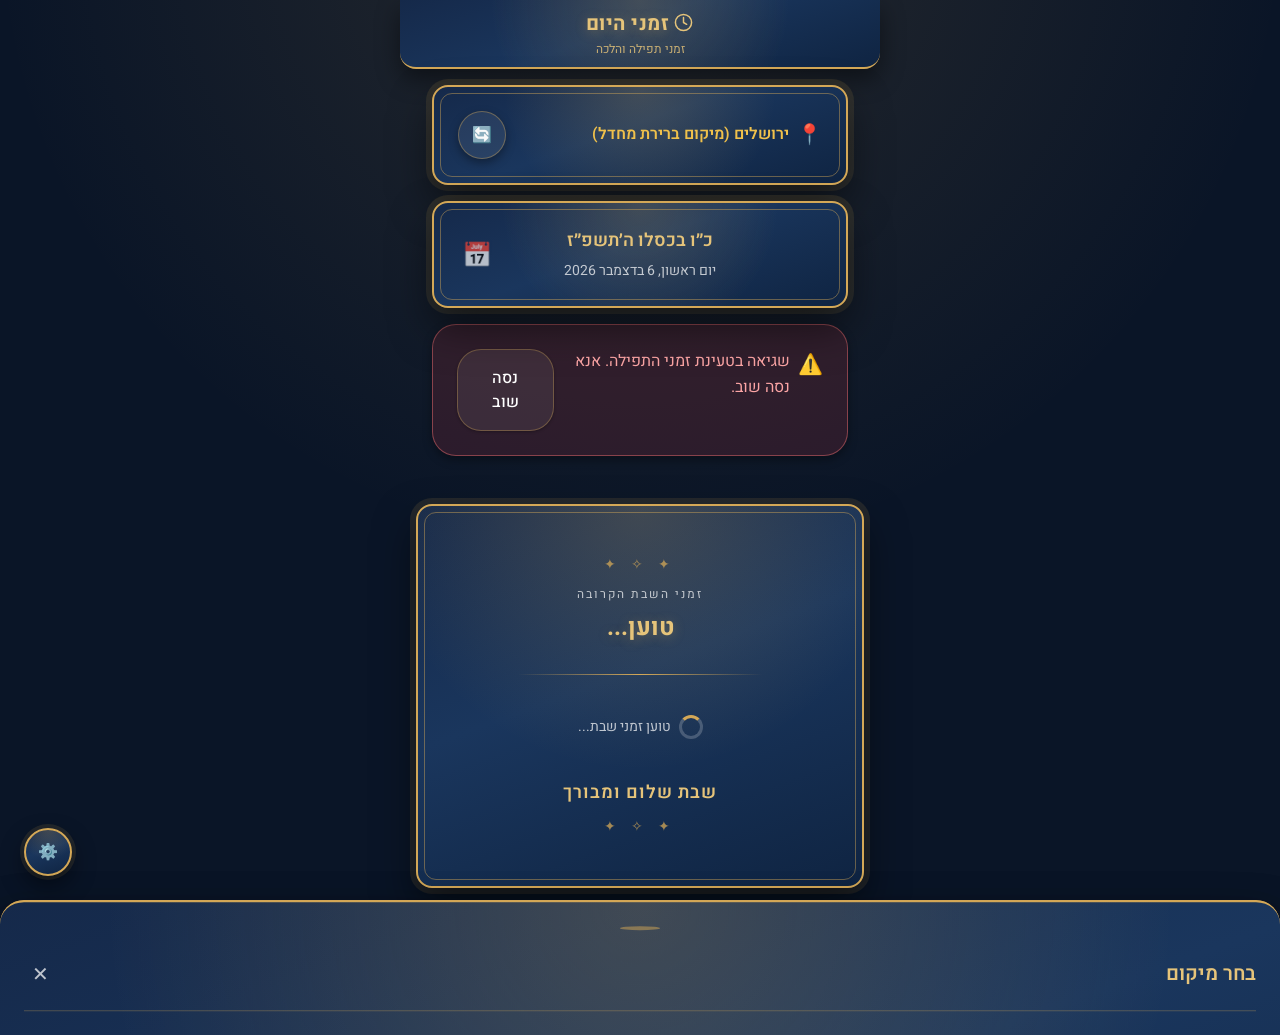
==== commit ead634a6: "fix: match the header clock to the title colour and sharpen the header - Replace the 🕐 emoji, which " ====
--- a/index.html
+++ b/index.html
@@ -49,7 +49,7 @@
         <!-- Header -->
         <header class="header">
             <div class="header-content">
-                <h1 class="app-title">🕐 זמני היום</h1>
+                <h1 class="app-title"><svg class="app-title-icon" viewBox="0 0 24 24" aria-hidden="true" focusable="false"><circle cx="12" cy="12" r="9.25"></circle><path d="M12 6.4V12l3.6 2.1"></path></svg>זמני היום</h1>
                 <p class="app-subtitle">זמני תפילה והלכה</p>
             </div>
         </header>
--- a/css/styles.css
+++ b/css/styles.css
@@ -183,6 +183,19 @@
   --shadow-gold: 0 4px 18px rgba(184, 146, 62, 0.45);
 }
 
+/* On a light background the gold glow smears the text and the grayscale
+   antialiasing thins it out, so both are turned off for the light theme */
+:root[data-theme="light"] body {
+  -webkit-font-smoothing: auto;
+  -moz-osx-font-smoothing: auto;
+}
+
+:root[data-theme="light"] .app-title,
+:root[data-theme="light"] .shabbat-parasha,
+:root[data-theme="light"] .next-zman-countdown {
+  text-shadow: none;
+}
+
 /* ============================================
    Reset & Base Styles
    ============================================ */
@@ -312,17 +325,24 @@
 .app-title {
   font-family: var(--font-family-hebrew);
   font-size: var(--font-size-xl);
-  font-weight: var(--font-weight-semibold);
+  font-weight: var(--font-weight-bold);
   margin-bottom: 0;
   letter-spacing: 0.5px;
   color: var(--accent-strong);
   text-shadow: 0 2px 12px rgba(212, 168, 87, 0.35);
 }
 
+/* Clock icon - drawn with the title colour so it always matches the text */
 .app-title-icon {
-  display: inline-block;
-  margin-left: var(--space-sm);
-  font-size: var(--font-size-lg);
+  width: 1.05em;
+  height: 1.05em;
+  margin-left: var(--space-xs);
+  vertical-align: -0.15em;
+  fill: none;
+  stroke: currentColor;
+  stroke-width: 1.7;
+  stroke-linecap: round;
+  stroke-linejoin: round;
 }
 
 .app-subtitle {
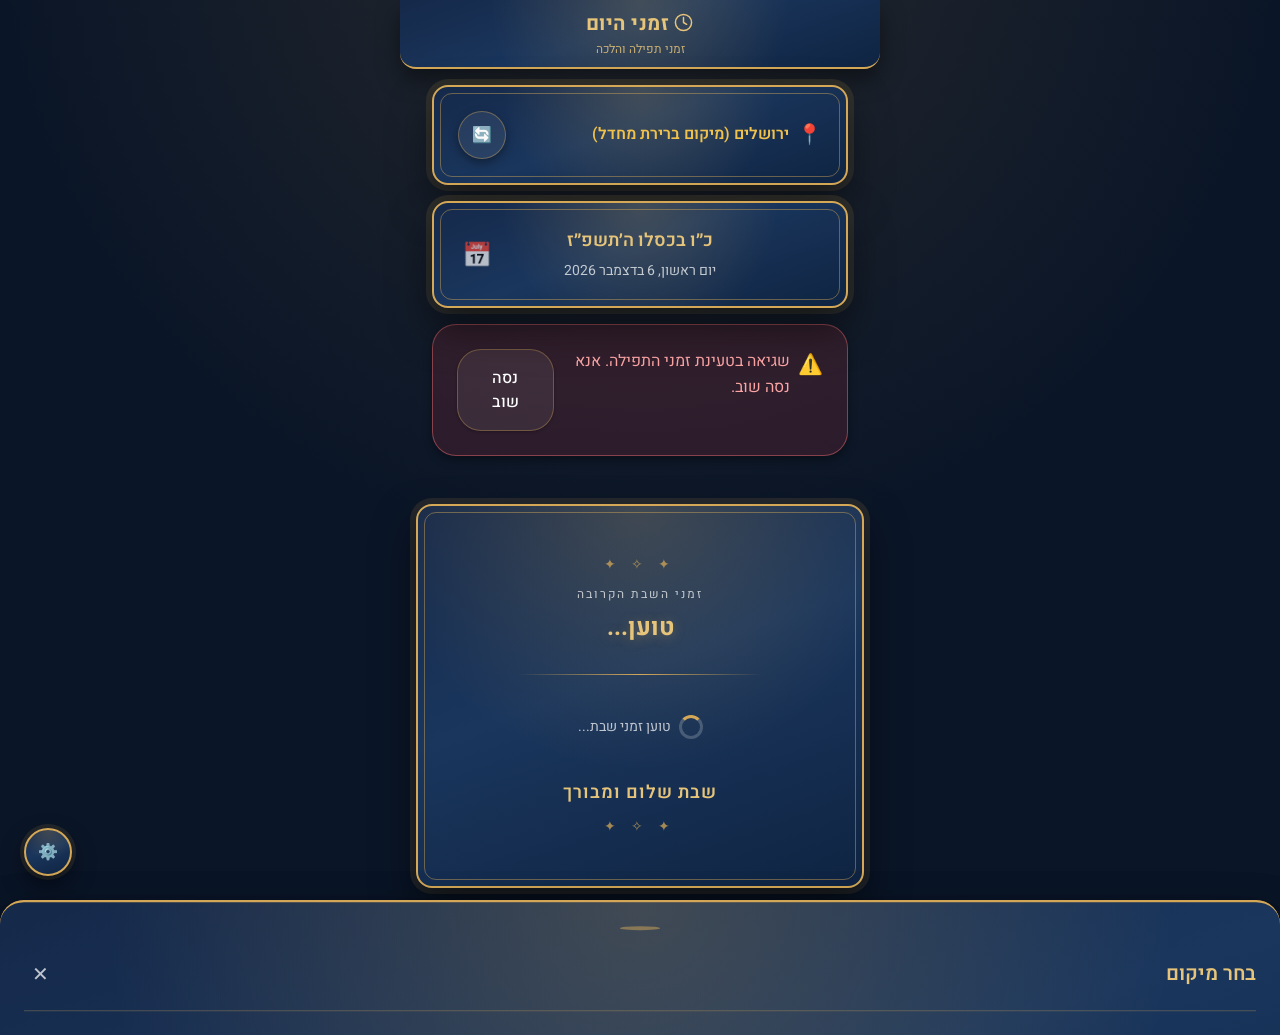
==== commit df87ae80: "feat: add a dark mode switch and drop the next-zman top bar - remove the gold bar drawn on top of th" ====
--- a/index.html
+++ b/index.html
@@ -176,6 +176,31 @@
                 <button class="modal-close" id="settings-close" aria-label="סגור">✕</button>
             </div>
             <div class="modal-content">
+                <p class="settings-description">מראה:</p>
+
+                <div class="settings-group" id="appearance-toggles">
+                    <div class="settings-item">
+                        <div class="settings-item-info">
+                            <span class="settings-item-icon">🌙</span>
+                            <div class="settings-item-text">
+                                <span class="settings-item-name">מצב כהה</span>
+                                <span class="settings-item-english">Dark mode</span>
+                            </div>
+                        </div>
+                        <div class="toggle-switch" id="dark-mode-toggle" role="switch" aria-checked="false" aria-label="מצב כהה" tabindex="0"></div>
+                    </div>
+                    <div class="settings-item">
+                        <div class="settings-item-info">
+                            <span class="settings-item-icon">🕐</span>
+                            <div class="settings-item-text">
+                                <span class="settings-item-name">אוטומטי לפי הזמנים</span>
+                                <span class="settings-item-english">Follow the zmanim</span>
+                            </div>
+                        </div>
+                        <div class="toggle-switch" id="auto-theme-toggle" role="switch" aria-checked="true" aria-label="אוטומטי לפי הזמנים" tabindex="0"></div>
+                    </div>
+                </div>
+
                 <p class="settings-description">בחר אילו זמנים להציג:</p>
                 
                 <div class="settings-group" id="zmanim-toggles">
--- a/css/styles.css
+++ b/css/styles.css
@@ -190,7 +190,6 @@
   -moz-osx-font-smoothing: auto;
 }
 
-:root[data-theme="light"] .app-title,
 :root[data-theme="light"] .shabbat-parasha,
 :root[data-theme="light"] .next-zman-countdown {
   text-shadow: none;
@@ -328,8 +327,10 @@
   font-weight: var(--font-weight-bold);
   margin-bottom: 0;
   letter-spacing: 0.5px;
+  /* No text-shadow: the gold glow smeared the letters and made the title
+     look blurred and washed out in both themes */
   color: var(--accent-strong);
-  text-shadow: 0 2px 12px rgba(212, 168, 87, 0.35);
+  text-shadow: none;
 }
 
 /* Clock icon - drawn with the title colour so it always matches the text */
@@ -700,28 +701,10 @@
   z-index: 1;
 }
 
-.time-card::before {
-  content: '';
-  position: absolute;
-  top: 0;
-  left: 0;
-  right: 0;
-  height: 4px;
-  background: linear-gradient(90deg, var(--color-gold), var(--color-gold-light));
-  opacity: 0;
-  transition: opacity var(--transition-normal);
-  z-index: 2;
-}
-
 .time-card:hover,
 .time-card:focus-within {
   transform: translateY(-4px) scale(1.02);
   box-shadow: var(--shadow-xl), var(--panel-glow);
-}
-
-.time-card:hover::before,
-.time-card.active::before {
-  opacity: 1;
 }
 
 .time-card.active {
@@ -776,7 +759,6 @@
 
 .time-card-passed .time-value,
 .time-card-passed .time-card-value {
-  text-decoration: line-through;
   color: var(--text-on-panel-faint);
 }
 
@@ -839,10 +821,6 @@
 
 .time-card.tzeit .time-icon {
   filter: drop-shadow(0 0 8px rgba(255, 215, 100, 0.6));
-}
-
-.time-card.tzeit::before {
-  background: linear-gradient(90deg, rgba(255, 215, 100, 0.6), rgba(200, 180, 255, 0.6));
 }
 
 /* ============================================
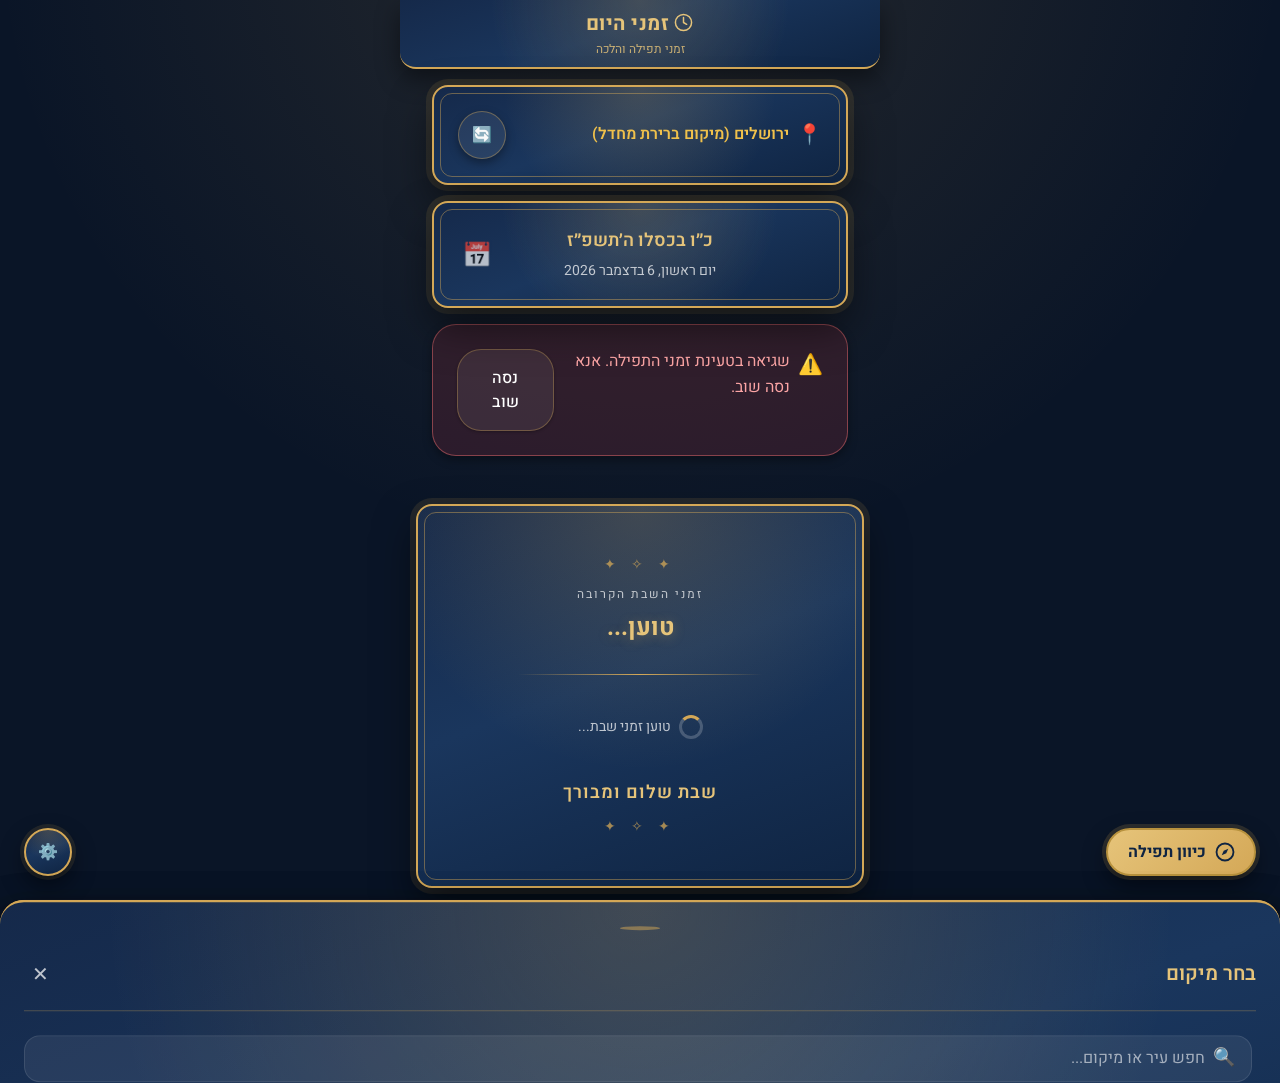
==== commit 8f715c00: "Add Tfila compass (prayer direction toward the Temple Mount) - Labeled floating button 'כיוון תפילה'" ====
--- a/index.html
+++ b/index.html
@@ -90,6 +90,14 @@
                     <span id="next-zman-countdown" class="next-zman-countdown"></span>
                     <span id="next-zman-time" class="next-zman-time"></span>
                 </div>
+                <div id="reminder" class="reminder" hidden>
+                    <button type="button" id="reminder-bell" class="reminder-bell" aria-label="הזכר לי"
+                            aria-haspopup="menu" aria-expanded="false" aria-controls="reminder-menu">
+                        <span aria-hidden="true">🔔</span>
+                        <span id="reminder-label" class="reminder-label" hidden></span>
+                    </button>
+                    <div id="reminder-menu" class="reminder-menu" role="menu" aria-label="מתי להזכיר" hidden></div>
+                </div>
             </section>
 
             <!-- Loading State -->
@@ -166,6 +174,56 @@
         <button class="btn btn-icon btn-settings" id="settings-btn" aria-label="הגדרות">
             ⚙️
         </button>
+
+        <!-- Prayer Direction Button (Fixed Position) -->
+        <button type="button" class="btn-compass-fab" id="compass-btn" aria-haspopup="dialog" aria-controls="compass-modal" aria-expanded="false">
+            <svg class="compass-fab-icon" viewBox="0 0 24 24" aria-hidden="true" focusable="false"><circle cx="12" cy="12" r="9.25"></circle><path class="compass-fab-needle" d="M15.6 8.4l-2.2 5-5 2.2 2.2-5z"></path></svg>
+            <span>כיוון תפילה</span>
+        </button>
+
+        <!-- Prayer Direction Modal -->
+        <div class="modal-overlay" id="compass-overlay"></div>
+        <div class="modal compass-modal" id="compass-modal" role="dialog" aria-modal="true" aria-labelledby="compass-title">
+            <div class="modal-handle"></div>
+            <div class="modal-header">
+                <h2 class="modal-title" id="compass-title">🧭 כיוון תפילה</h2>
+                <button class="modal-close" id="compass-close" aria-label="סגור">✕</button>
+            </div>
+            <p class="compass-subtitle" id="compass-subtitle"></p>
+            <div class="modal-content">
+                <div class="compass-permission" id="compass-permission" hidden>
+                    <svg class="compass-permission-icon" viewBox="0 0 24 24" aria-hidden="true" focusable="false"><circle cx="12" cy="12" r="9.25"></circle><path d="M15.6 8.4l-2.2 5-5 2.2 2.2-5z"></path></svg>
+                    <p class="compass-text">כדי להראות לך לאן לפנות בזמן התפילה,<br>האפליקציה צריכה גישה למצפן של המכשיר.<br><small>המידע לא נשמר ולא נשלח לשום מקום.</small></p>
+                    <button type="button" class="btn btn-gold compass-wide-btn" id="compass-permission-btn">אפשר גישה למצפן</button>
+                    <button type="button" class="compass-link-btn" id="compass-skip-btn">הצג כיוון ללא מצפן</button>
+                </div>
+
+                <div class="compass-near" id="compass-near" hidden>
+                    <div class="compass-near-art" id="compass-near-art"></div>
+                    <p class="compass-text">אתה נמצא במרחק פחות מ-500 מ׳ מהכותל.<br><strong>פנה אל הכותל / אל הר הבית.</strong><br>בטווח זה מצפן אינו מדויק מספיק.</p>
+                </div>
+
+                <div class="compass-main" id="compass-main" hidden>
+                    <div class="compass-method" id="compass-method" role="group" aria-label="שיטת חישוב הכיוון" hidden>
+                        <button type="button" class="compass-method-btn" data-method="greatCircle" aria-pressed="true">הדרך הקצרה ביותר</button>
+                        <button type="button" class="compass-method-btn" data-method="rhumb" aria-pressed="false">מנהג: מזרח</button>
+                    </div>
+                    <div class="compass-dial" id="compass-dial"></div>
+                    <div class="compass-readout">
+                        <div class="compass-deg" id="compass-deg"></div>
+                        <div class="compass-dir" id="compass-dir"></div>
+                        <p class="compass-hint" id="compass-hint"></p>
+                        <p class="sr-only" id="compass-status" aria-live="polite"></p>
+                    </div>
+                </div>
+
+                <div class="compass-meta">
+                    <span>📍 <b id="compass-place"></b></span>
+                    <span>מרחק: <b id="compass-distance"></b></span>
+                </div>
+                <p class="compass-note">יש להרחיק את הטלפון ממתכות ומגנטים · לכיול – הזז את הטלפון בתנועת 8<br>הכיוון להלכה בלבד – יש להתייעץ עם רב</p>
+            </div>
+        </div>
 
         <!-- Settings Modal -->
         <div class="modal-overlay" id="settings-overlay"></div>
--- a/css/styles.css
+++ b/css/styles.css
@@ -1186,6 +1186,319 @@
   box-shadow: var(--shadow-lg), 0 0 0 4px rgba(212, 168, 87, 0.12);
 }
 
+/* ============================================
+   Prayer Direction (Tfila Compass)
+   ============================================ */
+.btn-compass-fab {
+  position: fixed;
+  bottom: calc(var(--space-lg) + var(--safe-area-bottom));
+  right: var(--space-lg);
+  z-index: var(--z-sticky);
+  display: inline-flex;
+  align-items: center;
+  gap: var(--space-sm);
+  height: 48px;
+  padding: 0 18px 0 20px;
+  font-family: var(--font-family);
+  font-size: var(--font-size-md);
+  font-weight: var(--font-weight-bold);
+  color: var(--color-primary-dark);
+  background: linear-gradient(135deg, var(--color-gold-light), var(--color-gold));
+  border: 2px solid var(--color-gold-dark);
+  border-radius: 999px;
+  box-shadow: var(--shadow-lg), 0 0 0 4px rgba(212, 168, 87, 0.18);
+  cursor: pointer;
+  transition: transform var(--transition-fast), box-shadow var(--transition-fast);
+  -webkit-tap-highlight-color: transparent;
+}
+
+.btn-compass-fab:hover {
+  transform: translateY(-2px);
+  box-shadow: var(--shadow-xl), var(--shadow-gold);
+}
+
+.btn-compass-fab:focus-visible {
+  outline: 2px solid var(--color-primary-dark);
+  outline-offset: 3px;
+}
+
+.compass-fab-icon {
+  width: 22px;
+  height: 22px;
+  fill: none;
+  stroke: currentColor;
+  stroke-width: 2;
+  stroke-linecap: round;
+  stroke-linejoin: round;
+}
+
+.compass-fab-needle {
+  fill: currentColor;
+  stroke: none;
+}
+
+.compass-modal .modal-content {
+  max-height: none;
+  overflow: visible;
+}
+
+.compass-modal [hidden] {
+  display: none !important;
+}
+
+.compass-subtitle {
+  margin-top: calc(-1 * var(--space-md));
+  margin-bottom: var(--space-md);
+  text-align: center;
+  font-size: var(--font-size-sm);
+  color: var(--text-on-panel-muted);
+}
+
+.compass-main,
+.compass-permission,
+.compass-near {
+  display: flex;
+  flex-direction: column;
+  align-items: center;
+}
+
+.compass-method {
+  display: inline-flex;
+  padding: 3px;
+  gap: 2px;
+  margin-bottom: var(--space-sm);
+  background: var(--surface-soft);
+  border: 1px solid rgba(212, 168, 87, 0.35);
+  border-radius: var(--radius-xl);
+}
+
+.compass-method-btn {
+  padding: 6px var(--space-md);
+  font-family: var(--font-family);
+  font-size: var(--font-size-xs);
+  font-weight: var(--font-weight-medium);
+  color: var(--text-on-panel-muted);
+  background: transparent;
+  border: none;
+  border-radius: var(--radius-xl);
+  cursor: pointer;
+}
+
+.compass-method-btn.active {
+  color: var(--color-primary-dark);
+  font-weight: var(--font-weight-semibold);
+  background: linear-gradient(135deg, var(--color-gold-light), var(--color-gold));
+}
+
+.compass-method-btn:focus-visible {
+  outline: 2px solid var(--color-gold);
+  outline-offset: 2px;
+}
+
+.compass-dial {
+  width: min(280px, 72vw);
+  aspect-ratio: 1;
+  margin: var(--space-xs) 0 var(--space-sm);
+}
+
+.compass-dial svg {
+  display: block;
+  width: 100%;
+  height: 100%;
+  overflow: visible;
+}
+
+.dial-face {
+  fill: var(--surface-soft);
+  stroke: var(--color-gold);
+  stroke-width: 2;
+  transition: stroke var(--transition-fast);
+}
+
+.dial-inner {
+  fill: none;
+  stroke: rgba(212, 168, 87, 0.25);
+}
+
+.dial-tick {
+  stroke: rgba(212, 168, 87, 0.5);
+  stroke-width: 1;
+}
+
+.dial-tick-major {
+  stroke: var(--color-gold);
+  stroke-width: 2;
+}
+
+.dial-label text {
+  fill: var(--text-on-panel);
+  font-family: var(--font-family);
+  font-size: 14px;
+  font-weight: var(--font-weight-bold);
+}
+
+.dial-label-north text {
+  fill: #ef4444;
+}
+
+.dial-needle {
+  stroke: var(--color-gold);
+  stroke-width: 4;
+  stroke-linecap: round;
+}
+
+.dial-hub,
+.dial-lubber {
+  fill: var(--color-gold);
+}
+
+.kotel rect {
+  fill: #e6c47a;
+  stroke: #8a6a2a;
+}
+
+.kotel line {
+  stroke: #8a6a2a;
+  stroke-width: 1;
+}
+
+.compass-dial.north-up .dial-lubber {
+  display: none;
+}
+
+.compass-dial.aligned .dial-face {
+  stroke: var(--color-success);
+  stroke-width: 4;
+  filter: drop-shadow(0 0 10px rgba(74, 222, 128, 0.6));
+}
+
+.compass-dial.aligned .dial-needle {
+  stroke: var(--color-success);
+}
+
+.compass-dial.aligned .dial-hub,
+.compass-dial.aligned .dial-lubber {
+  fill: var(--color-success);
+}
+
+.compass-readout {
+  text-align: center;
+}
+
+.compass-deg {
+  font-size: var(--font-size-3xl);
+  font-weight: var(--font-weight-bold);
+  line-height: 1.1;
+  color: var(--accent-strong);
+  direction: ltr;
+}
+
+.compass-dir {
+  font-size: var(--font-size-md);
+}
+
+.compass-hint {
+  display: inline-block;
+  margin-top: var(--space-sm);
+  padding: var(--space-sm) 18px;
+  font-size: 0.95rem;
+  font-weight: var(--font-weight-semibold);
+  background: var(--surface-soft);
+  border: 1px solid rgba(212, 168, 87, 0.45);
+  border-radius: 999px;
+}
+
+.compass-hint.aligned {
+  color: #86efac;
+  background: rgba(74, 222, 128, 0.16);
+  border-color: rgba(74, 222, 128, 0.6);
+}
+
+:root[data-theme="light"] .compass-hint.aligned {
+  color: #047857;
+}
+
+.compass-permission-icon {
+  display: block;
+  width: 96px;
+  height: 96px;
+  margin: var(--space-sm) auto var(--space-md);
+  fill: none;
+  stroke: var(--accent-strong);
+  stroke-width: 1.2;
+}
+
+.compass-permission-icon path {
+  fill: var(--accent-strong);
+}
+
+.compass-text {
+  margin-bottom: var(--space-lg);
+  text-align: center;
+  font-size: 0.95rem;
+  line-height: 1.6;
+  color: var(--text-on-panel-muted);
+}
+
+.compass-text strong {
+  color: var(--accent-strong);
+}
+
+.compass-wide-btn {
+  width: 100%;
+  font-weight: var(--font-weight-bold);
+}
+
+.compass-link-btn {
+  margin-top: var(--space-md);
+  font-family: var(--font-family);
+  font-size: var(--font-size-sm);
+  color: var(--text-on-panel-muted);
+  background: none;
+  border: none;
+  text-decoration: underline;
+  cursor: pointer;
+}
+
+.compass-near-art {
+  width: 200px;
+  margin: var(--space-sm) auto var(--space-md);
+}
+
+.compass-near-art svg {
+  display: block;
+  width: 100%;
+}
+
+.compass-meta {
+  display: flex;
+  justify-content: space-between;
+  gap: var(--space-sm);
+  margin-top: var(--space-md);
+  padding: 12px 14px;
+  font-size: var(--font-size-sm);
+  color: var(--text-on-panel-muted);
+  background: var(--surface-soft);
+  border: 1px solid var(--surface-border);
+  border-radius: var(--radius-md);
+}
+
+.compass-meta b {
+  font-weight: var(--font-weight-semibold);
+  color: var(--accent-strong);
+}
+
+.compass-meta span:last-child {
+  white-space: nowrap;
+}
+
+.compass-note {
+  margin-top: var(--space-md);
+  text-align: center;
+  font-size: var(--font-size-xs);
+  color: var(--text-on-panel-faint);
+}
+
 @keyframes spin {
   from { transform: rotate(0deg); }
   to { transform: rotate(360deg); }
@@ -1693,7 +2006,8 @@
 .footer {
   text-align: center;
   padding: var(--space-lg);
-  padding-bottom: calc(var(--space-2xl) + var(--safe-area-bottom));
+  /* Leave room so the floating buttons never cover the footer text */
+  padding-bottom: calc(48px + 2 * var(--space-lg) + var(--safe-area-bottom));
   color: var(--text-on-panel-faint);
   font-size: var(--font-size-xs);
 }
@@ -1876,6 +2190,7 @@
   
   .btn,
   .btn-settings,
+  .btn-compass-fab,
   .action-bar {
     display: none;
   }
@@ -2186,7 +2501,167 @@
 
 /* Fix for notch on newer iPhones - the inset is applied once, on the body */
 @supports (padding-top: env(safe-area-inset-top)) {
-  .btn-settings {
+  .btn-settings,
+  .btn-compass-fab {
     bottom: calc(var(--space-lg) + env(safe-area-inset-bottom));
   }
 }
+
+/* ============================================
+   Next Zman Reminder - bell + small menu
+   ============================================ */
+.reminder {
+  display: flex;
+  flex-direction: column;
+  align-items: center;
+  margin-top: var(--space-md);
+}
+
+.reminder[hidden],
+.reminder-menu[hidden],
+.reminder-label[hidden] {
+  display: none;
+}
+
+.reminder-bell {
+  display: inline-flex;
+  align-items: center;
+  justify-content: center;
+  gap: var(--space-xs);
+  min-width: 48px;
+  height: 48px;
+  padding: 0 var(--space-md);
+  font-family: var(--font-family);
+  font-size: var(--font-size-lg);
+  color: var(--text-on-panel);
+  background: var(--surface-soft);
+  border: 1px solid rgba(212, 168, 87, 0.55);
+  border-radius: 999px;
+  cursor: pointer;
+  transition: background var(--transition-fast), border-color var(--transition-fast);
+  -webkit-tap-highlight-color: transparent;
+}
+
+.reminder-bell:hover {
+  background: var(--surface-soft-hover);
+  border-color: var(--color-gold);
+}
+
+.reminder-bell:focus-visible,
+.reminder-menu button:focus-visible {
+  outline: 2px solid var(--color-gold);
+  outline-offset: 2px;
+}
+
+.reminder-bell.active {
+  color: var(--color-primary-dark);
+  background: linear-gradient(135deg, var(--color-gold-light), var(--color-gold));
+  border-color: transparent;
+  box-shadow: var(--shadow-gold);
+}
+
+.reminder-label {
+  font-size: var(--font-size-sm);
+  font-weight: var(--font-weight-semibold);
+}
+
+.reminder-menu {
+  display: flex;
+  flex-direction: column;
+  gap: 2px;
+  width: 100%;
+  max-width: 240px;
+  margin-top: var(--space-sm);
+  padding: var(--space-xs);
+  background: var(--surface-soft);
+  border: 1px solid var(--surface-border);
+  border-radius: var(--radius-md);
+}
+
+.reminder-menu button {
+  min-height: 44px;
+  padding: var(--space-sm) var(--space-md);
+  font-family: var(--font-family);
+  font-size: var(--font-size-md);
+  color: var(--text-on-panel);
+  text-align: center;
+  background: none;
+  border: none;
+  border-radius: var(--radius-sm);
+  cursor: pointer;
+}
+
+.reminder-menu button:hover:not(:disabled) {
+  background: var(--surface-soft-hover);
+}
+
+.reminder-menu button[aria-checked="true"] {
+  color: var(--accent-strong);
+  font-weight: var(--font-weight-bold);
+}
+
+.reminder-menu button[aria-checked="true"]::before {
+  content: '✓ ';
+  content: '✓ ' / '';
+}
+
+.reminder-menu button:disabled {
+  opacity: 0.4;
+  cursor: default;
+}
+
+.reminder-menu .reminder-menu-off {
+  color: var(--text-on-panel-muted);
+  font-size: var(--font-size-sm);
+  border-top: 1px solid var(--surface-border);
+  border-radius: 0;
+}
+
+.reminder-menu-note {
+  padding: var(--space-xs) var(--space-sm);
+  font-size: var(--font-size-xs);
+  line-height: 1.5;
+  color: var(--text-on-panel-muted);
+}
+
+/* In-app reminder banner */
+.reminder-banner {
+  position: fixed;
+  top: calc(var(--safe-area-top) + var(--space-sm));
+  left: 50%;
+  z-index: calc(var(--z-toast) + 1);
+  width: min(440px, calc(100% - 2 * var(--space-md)));
+  display: flex;
+  align-items: center;
+  gap: var(--space-md);
+  padding: var(--space-md);
+  color: var(--text-on-panel);
+  background: var(--panel-bg);
+  border: 2px solid var(--color-gold);
+  border-radius: var(--radius-lg);
+  box-shadow: var(--shadow-xl), var(--panel-glow);
+  cursor: pointer;
+  opacity: 0;
+  visibility: hidden;
+  transform: translate(-50%, -120%);
+  transition: transform var(--transition-slow), opacity var(--transition-slow), visibility var(--transition-slow);
+}
+
+.reminder-banner.visible {
+  opacity: 1;
+  visibility: visible;
+  transform: translate(-50%, 0);
+}
+
+.reminder-banner > span:first-child {
+  font-size: var(--font-size-2xl);
+}
+
+.reminder-banner > span:last-child {
+  display: flex;
+  flex-direction: column;
+}
+
+.reminder-banner strong {
+  color: var(--accent-strong);
+}
